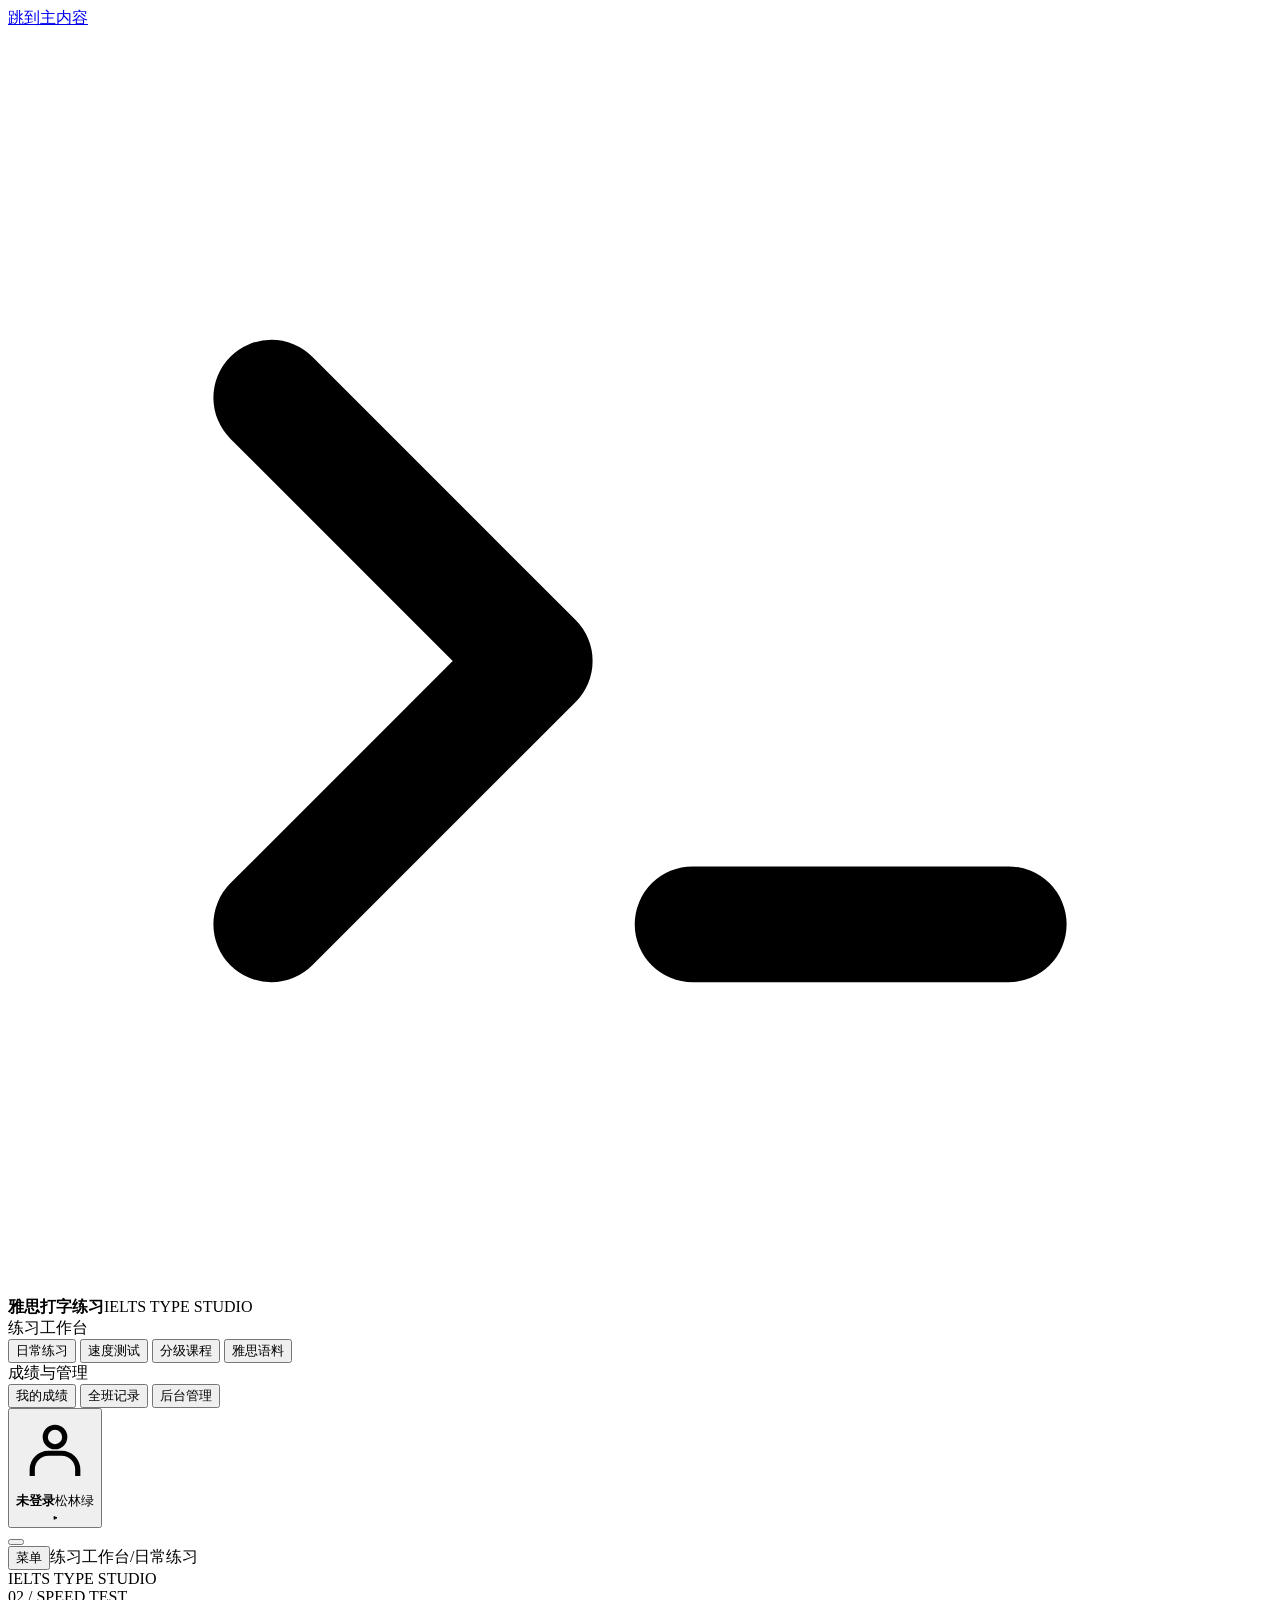
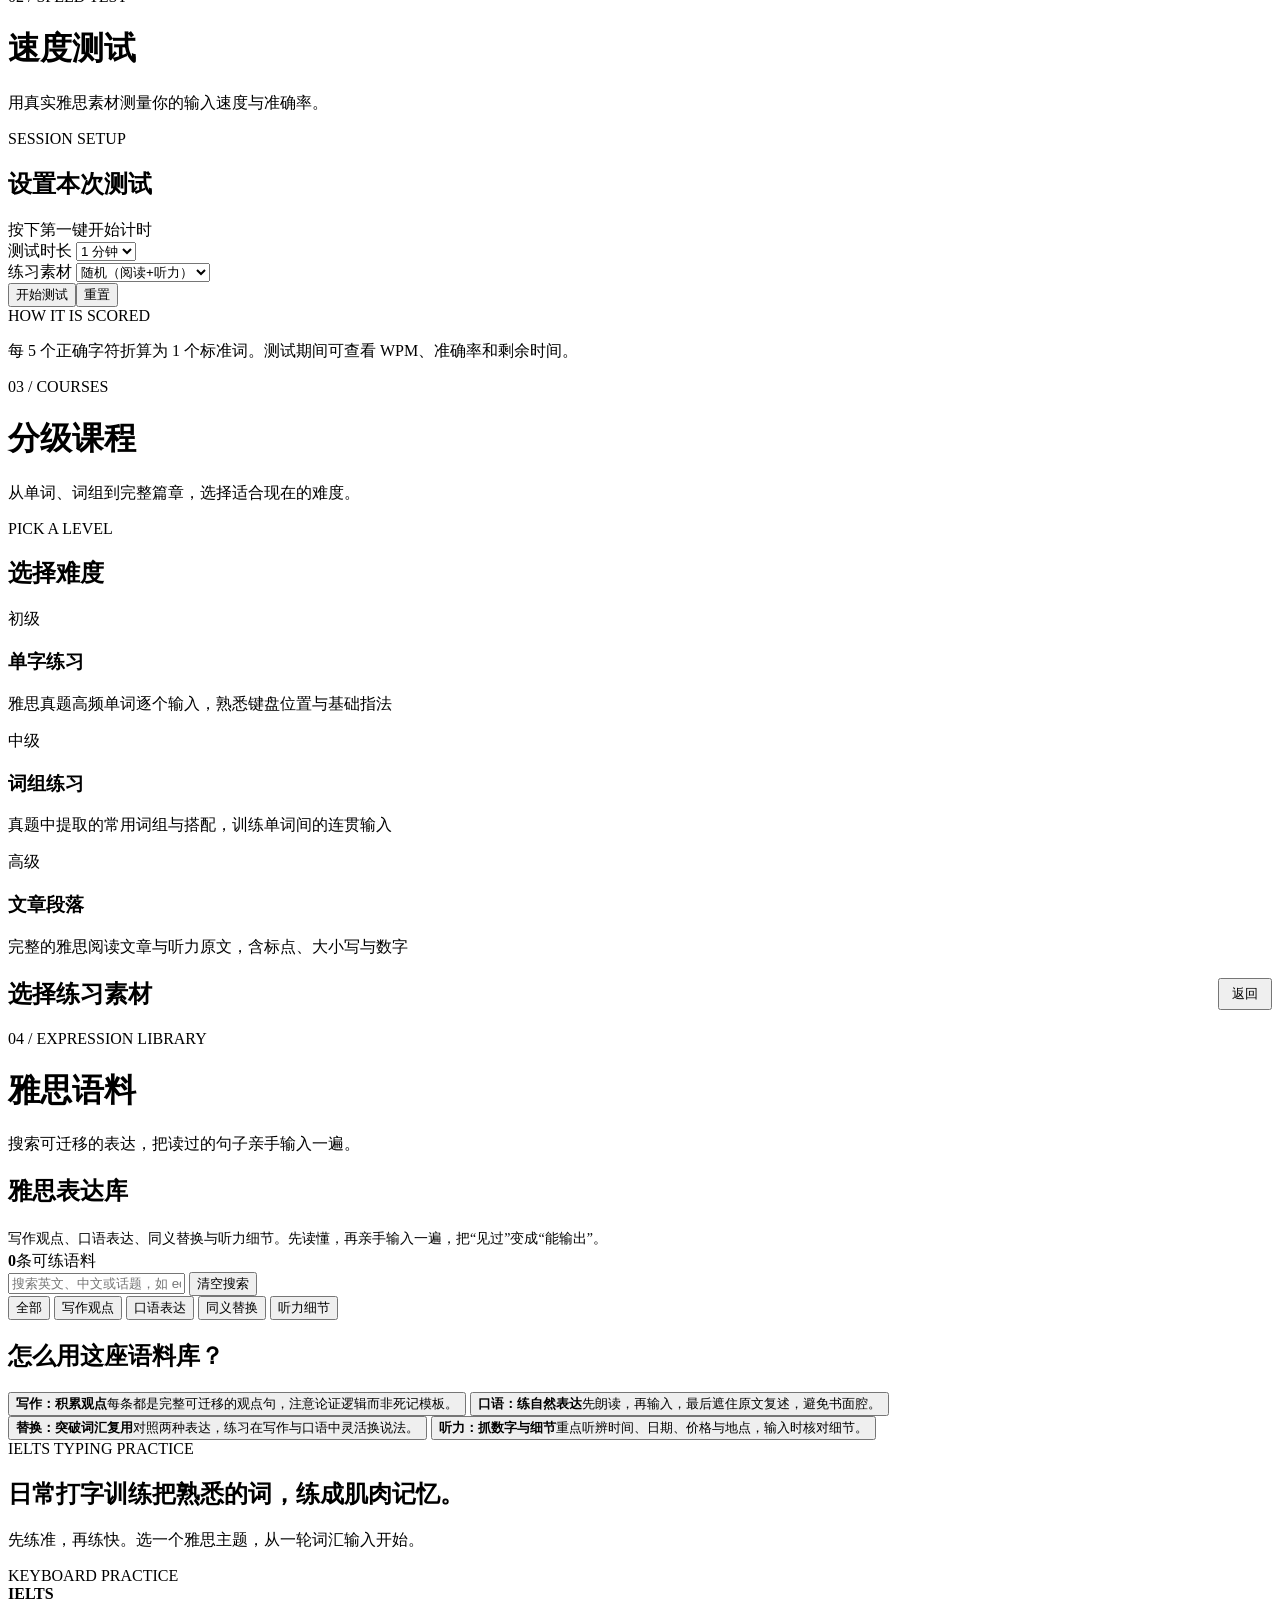
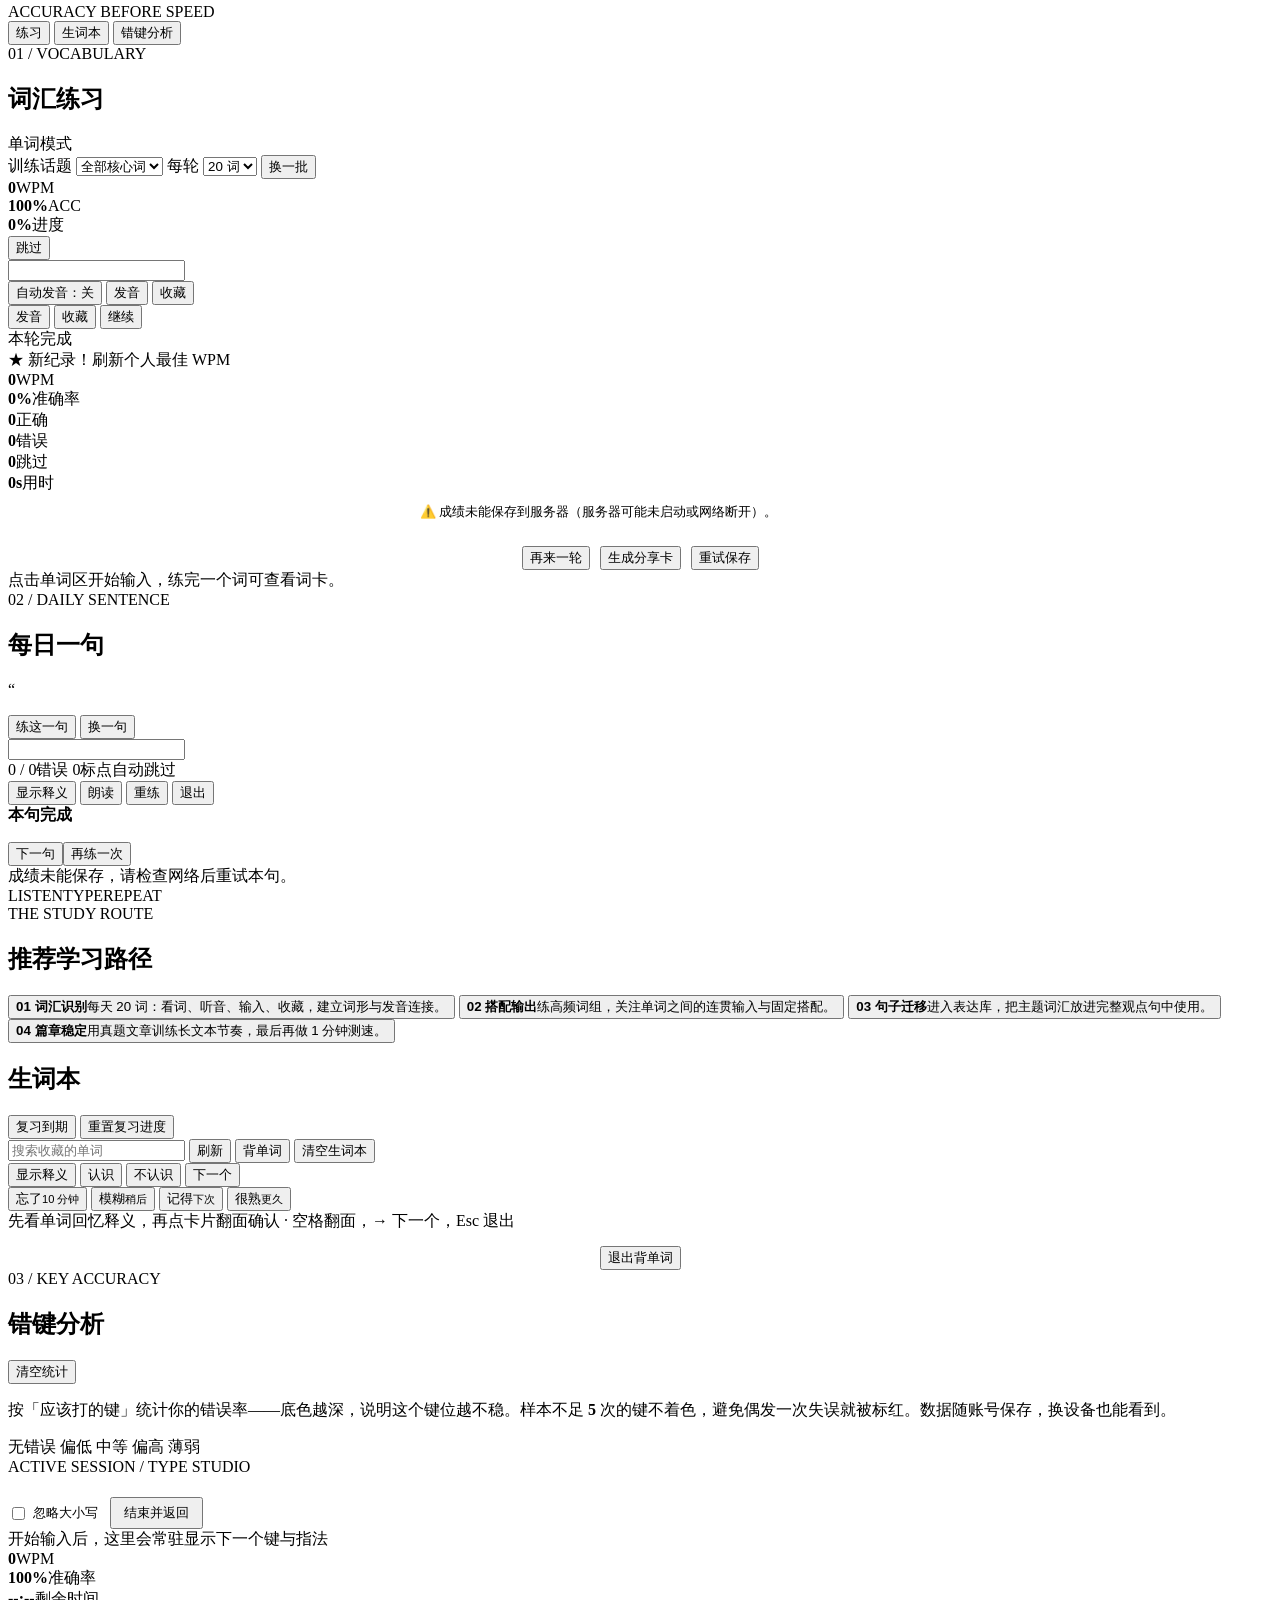
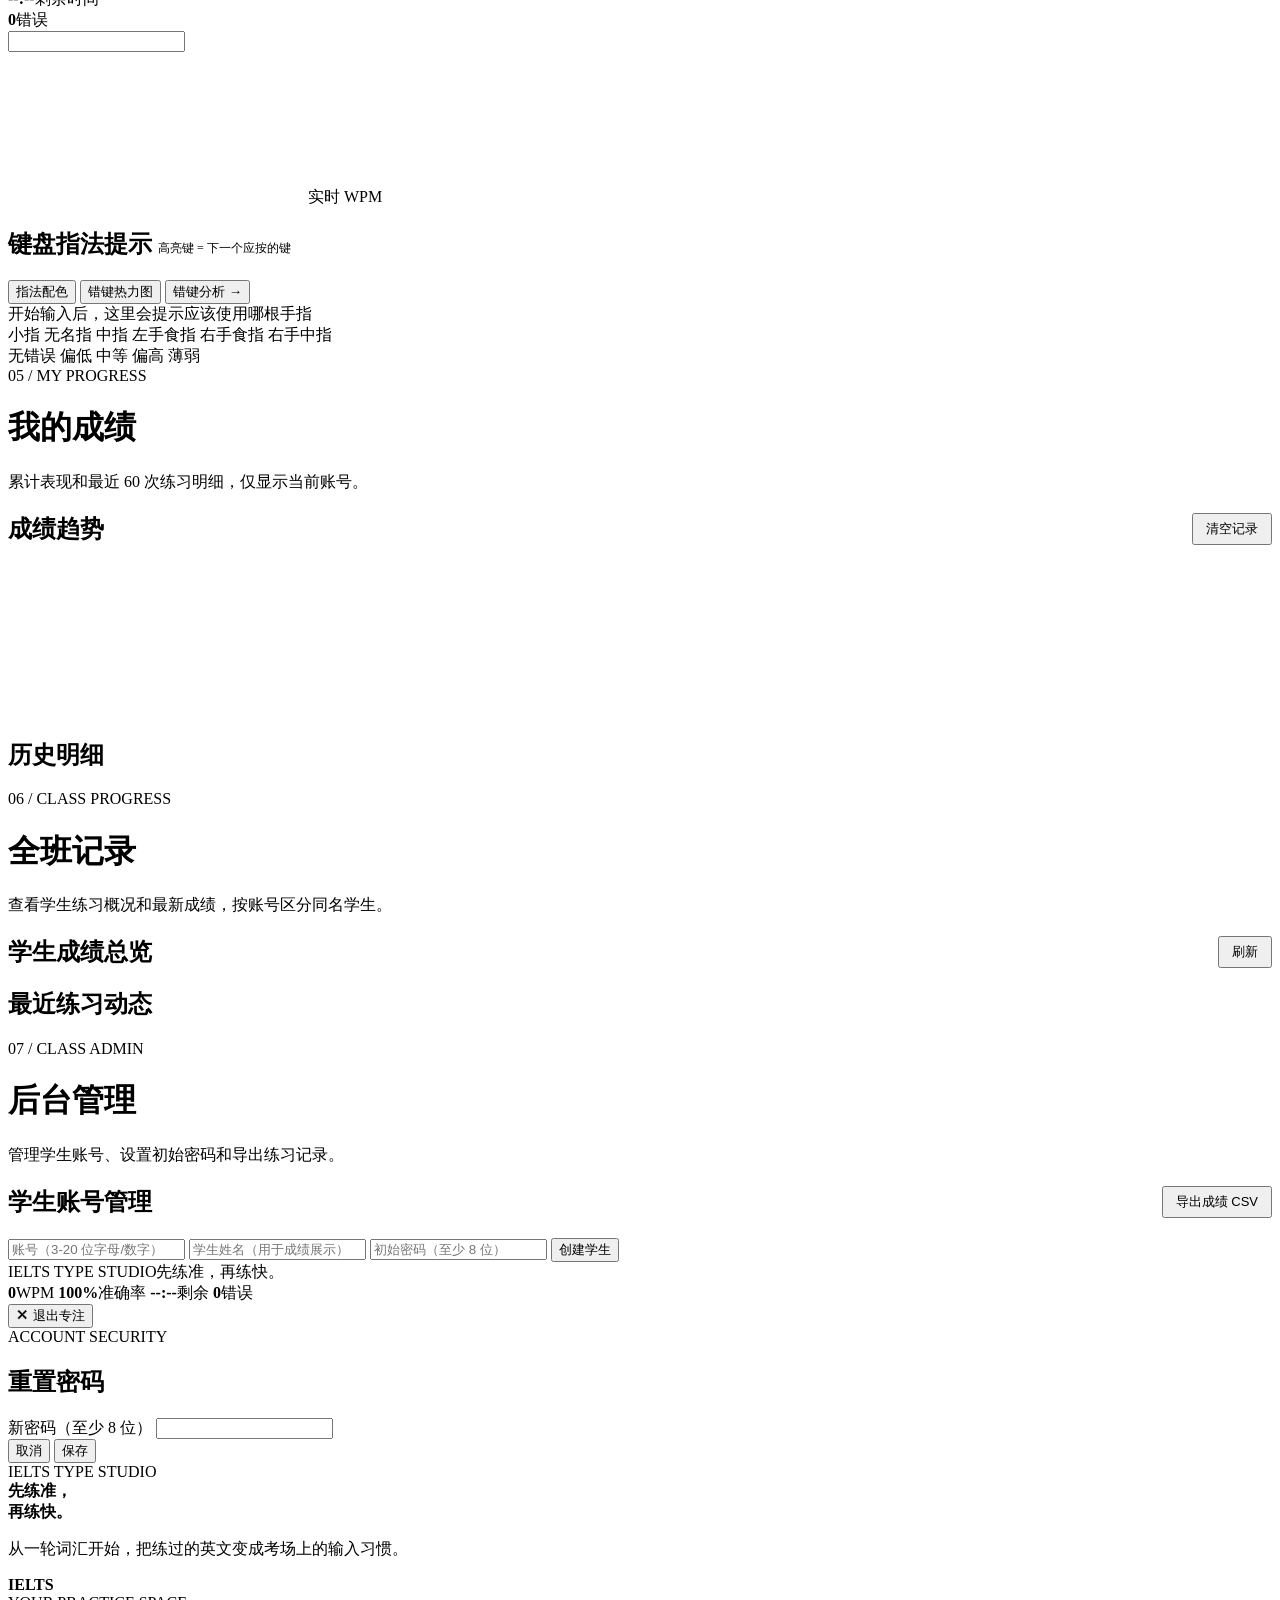
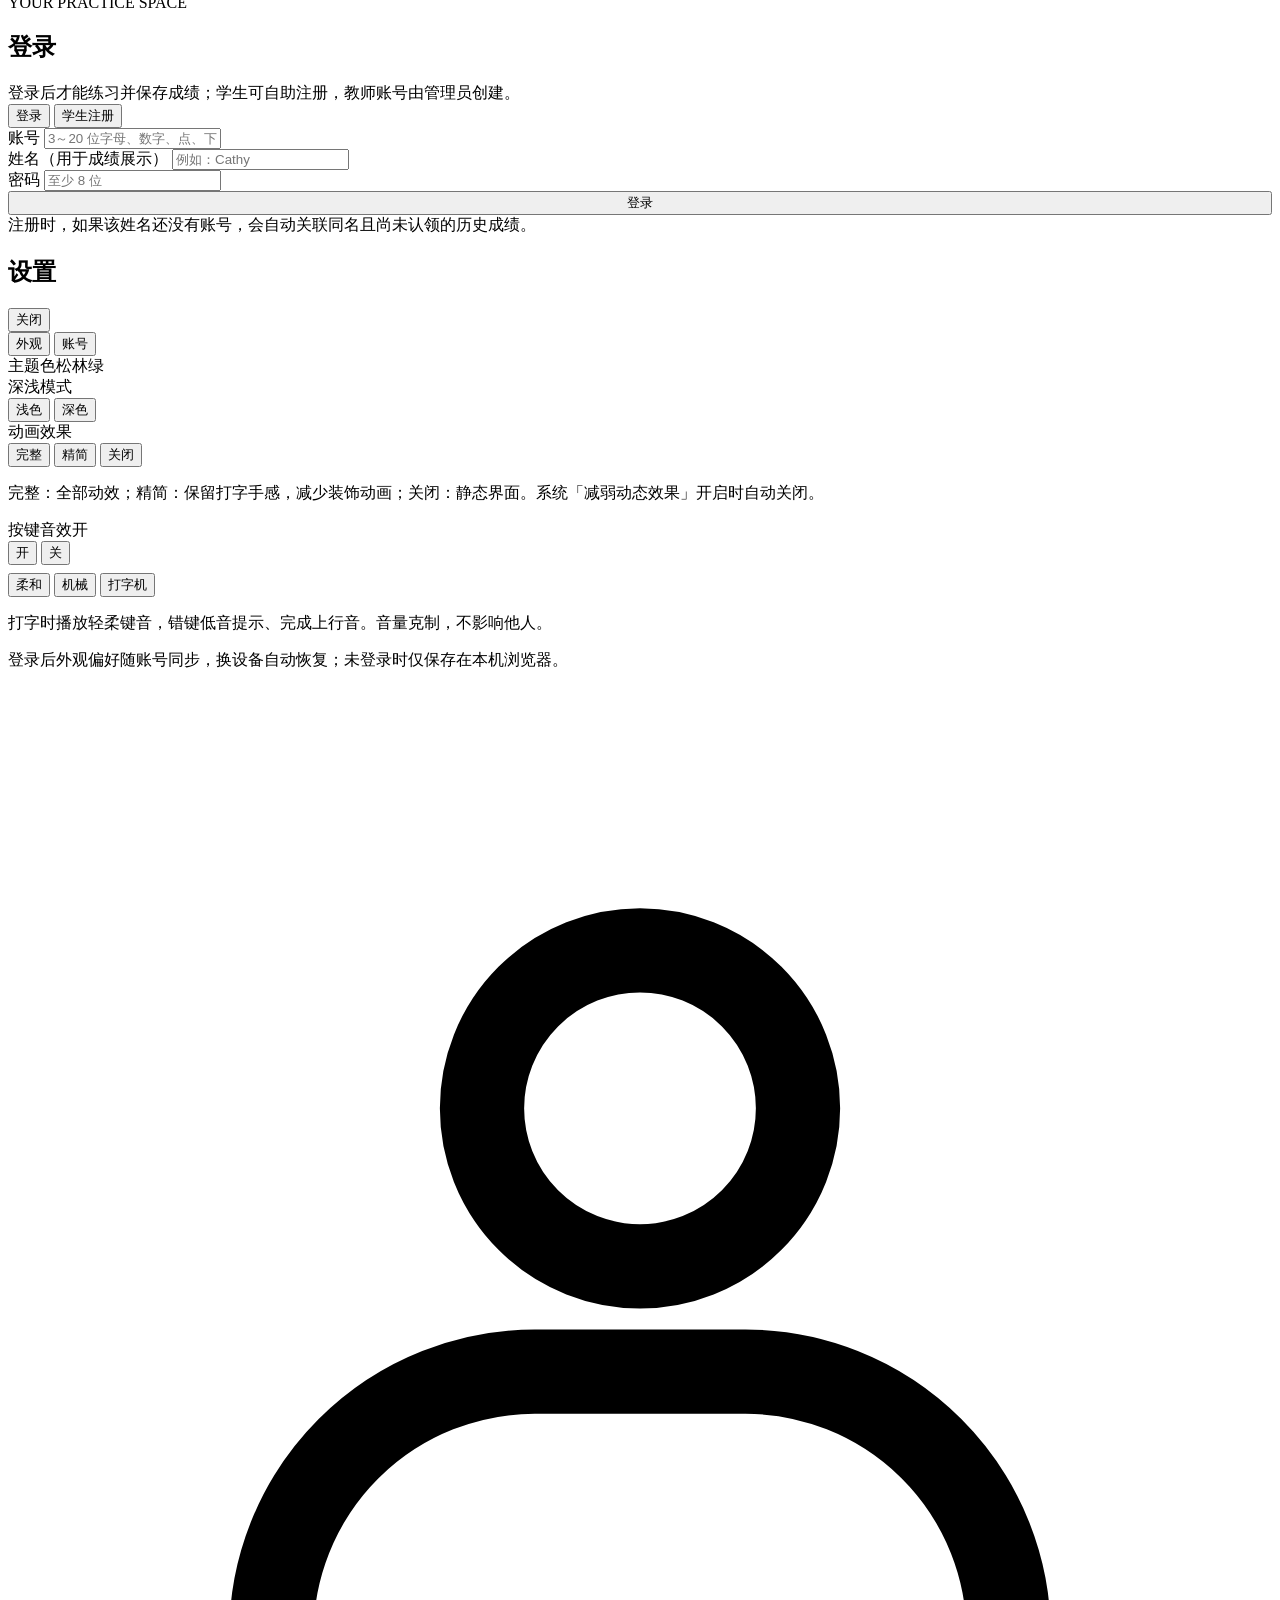
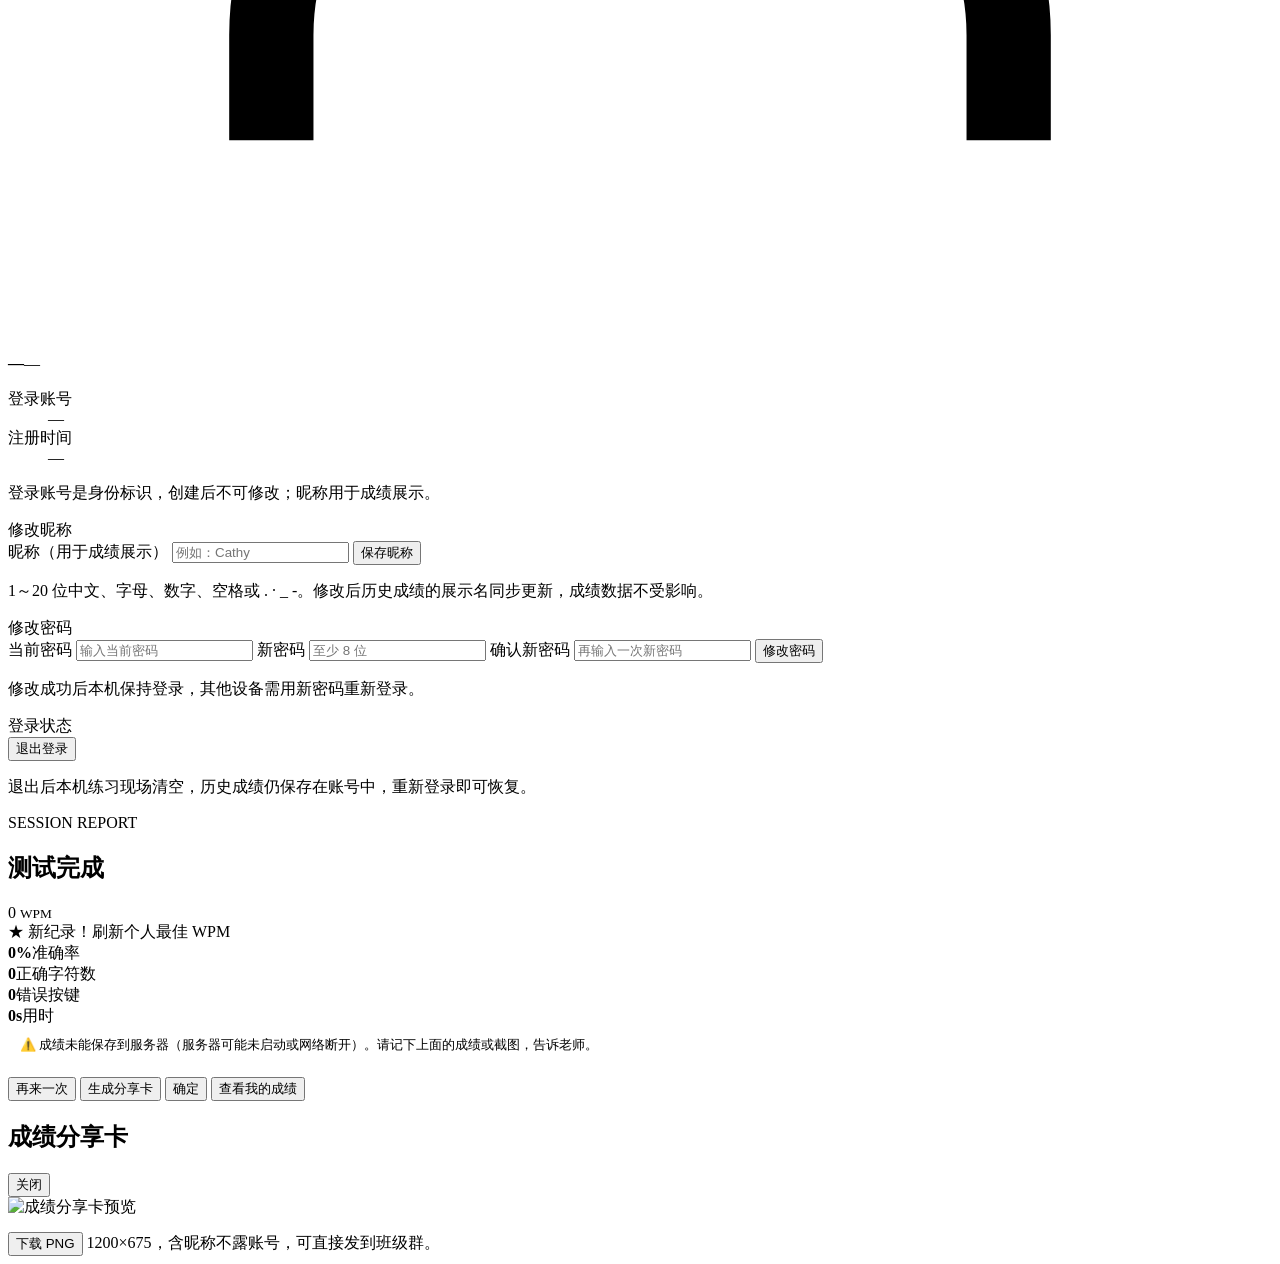
==== server-source/v2/index.html @ 5d010f2a "feat: v2.0 前端整体重写 —— 六文件架构 + 统一 FLIP 动画引擎 + 双版本符号链发布 表现层架构版：功能行为与 v1.8 完全等价，前端代码全部重写。  架构 - 单文件拆为六文件" ====
<!DOCTYPE html>
<html lang="zh-CN">
<head>
<meta charset="UTF-8">
<meta name="viewport" content="width=device-width, initial-scale=1.0">
<title>雅思打字练习 · IELTS Typing Practice</title>
<link rel="icon" href="data:image/svg+xml,%3Csvg xmlns='http://www.w3.org/2000/svg' viewBox='0 0 24 24'%3E%3Crect width='24' height='24' rx='5' fill='%23285c42'/%3E%3Cpath d='m5 7 5 5-5 5m8 0h6' fill='none' stroke='%23fff' stroke-width='2.2' stroke-linecap='round' stroke-linejoin='round'/%3E%3C/svg%3E"><link rel="stylesheet" href="/tokens.css">
<link rel="stylesheet" href="/app.css">
<script>
(function(){
  var theme = null;
  try{ theme = localStorage.getItem('typingTheme'); }catch(e){}
  if(theme !== 'dark' && theme !== 'light'){
    theme = window.matchMedia && window.matchMedia('(prefers-color-scheme: dark)').matches ? 'dark' : 'light';
  }
  document.documentElement.setAttribute('data-theme', theme);

  /* 个性化主题色引擎：由任意 hex 派生整套主题变量，首屏与主脚本共用，避免闪烁。 */
  function clamp(v,a,b){ return Math.max(a,Math.min(b,v)); }
  function hexToHsl(hex){
    var r=parseInt(hex.slice(1,3),16)/255, g=parseInt(hex.slice(3,5),16)/255, b=parseInt(hex.slice(5,7),16)/255;
    var max=Math.max(r,g,b), min=Math.min(r,g,b), h=0, s=0, l=(max+min)/2;
    if(max!==min){
      var d=max-min;
      s=l>0.5? d/(2-max-min) : d/(max+min);
      if(max===r) h=(g-b)/d+(g<b?6:0); else if(max===g) h=(b-r)/d+2; else h=(r-g)/d+4;
      h*=60;
    }
    return [h, s*100, l*100];
  }
  function hslToHex(h,s,l){
    h=((h%360)+360)%360; s=clamp(s,0,100)/100; l=clamp(l,0,100)/100;
    var c=(1-Math.abs(2*l-1))*s, x=c*(1-Math.abs((h/60)%2-1)), m=l-c/2, r=0, g=0, b=0;
    if(h<60){r=c;g=x;} else if(h<120){r=x;g=c;} else if(h<180){g=c;b=x;}
    else if(h<240){g=x;b=c;} else if(h<300){r=x;b=c;} else {r=c;b=x;}
    function to(v){ var n=Math.round((v+m)*255).toString(16); return n.length<2?'0'+n:n; }
    return '#'+to(r)+to(g)+to(b);
  }
  /* 无 color-mix 支持的老浏览器兜底：主题色带透明度的 rgba 串 */
  function hexToRgba(hex,a){
    return 'rgba('+parseInt(hex.slice(1,3),16)+','+parseInt(hex.slice(3,5),16)+','+parseInt(hex.slice(5,7),16)+','+a+')';
  }
  function lum(hex){
    function ch(v){ v/=255; return v<=0.03928? v/12.92 : Math.pow((v+0.055)/1.055,2.4); }
    return 0.2126*ch(parseInt(hex.slice(1,3),16))+0.7152*ch(parseInt(hex.slice(3,5),16))+0.0722*ch(parseInt(hex.slice(5,7),16));
  }
  function ratio(a,b){ var l1=lum(a), l2=lum(b); return (Math.max(l1,l2)+0.05)/(Math.min(l1,l2)+0.05); }
  function varsFor(hex, dark){
    var c=hexToHsl(hex), h=c[0], s=clamp(c[1],16,78), ah=(h+320)%360, v={};
    if(dark){
      /* 深色基底：随主题色相自动派生的近黑色阶（低饱和、亮度 5%～12%），
         比纯黑更有层次，又不会像旧版那样呈现明显深绿；换主题色整套深色底自动协调。 */
      var ns=clamp(s*0.18,5,12);
      v['--bg']=hslToHex(h,ns,5);
      v['--surface']=hslToHex(h,ns,7.5);
      v['--card']=hslToHex(h,clamp(ns+2,6,14),10);
      v['--hero']=hslToHex(h,clamp(ns+4,8,16),12.5);
      v['--border']=hslToHex(h,clamp(ns+2,6,14),19);
      v['--text']=hslToHex(h,8,93);
      v['--muted']=hslToHex(h,6,66);
      v['--shadow']='0 10px 30px #00000066';
      v['--primary']=hslToHex(h,clamp(s,30,68),clamp(c[2]+38,62,82));
      v['--on-primary']=hslToHex(h,35,12);
      v['--primary-soft']=hslToHex(h,clamp(s*0.5,16,40),20);
      v['--accent']=hslToHex(ah,clamp(s,35,60),72);
      v['--primary-glow']=hexToRgba(v['--primary'],0.16);
      v['--primary-edge']=hexToRgba(v['--primary'],0.38);
    }else{
      var sat=clamp(s,30,70), l=clamp(c[2],22,38), p=hslToHex(h,sat,l);
      while(ratio(p,'#ffffff')<4.5 && l>12){ l-=2; p=hslToHex(h,sat,l); }
      v['--primary']=p;
      v['--on-primary']=ratio(p,'#ffffff')>=4.5?'#ffffff':hslToHex(h,30,12);
      v['--primary-soft']=hslToHex(h,clamp(s*0.55,18,50),90);
      v['--hero']=hslToHex(h,clamp(s*0.5,18,46),92);
      v['--accent']=hslToHex(ah,clamp(s,35,65),34);
      v['--primary-glow']=hexToRgba(p,0.14);
      v['--primary-edge']=hexToRgba(p,0.38);
    }
    return v;
  }
  var KEYS=['--primary','--on-primary','--primary-soft','--hero','--accent','--primary-glow','--primary-edge'];
  var DARK_KEYS=['--bg','--surface','--card','--border','--text','--muted','--shadow'];
  window.StudioAccent={
    defaultHex:'#285c42',
    presets:[
      {hex:'#285c42',name:'松林绿'},
      {hex:'#1f5a8a',name:'深海蓝'},
      {hex:'#0f6b62',name:'青碧'},
      {hex:'#5b4a9e',name:'鸢尾紫'},
      {hex:'#a83a5f',name:'玫瑰红'},
      {hex:'#b45309',name:'琥珀橙'}
    ],
    varsFor:varsFor,
    apply:function(hex,dark){
      var st=document.documentElement.style;
      if(!dark){ DARK_KEYS.forEach(function(k){ st.removeProperty(k); }); }
      if(!hex || hex.toLowerCase()===this.defaultHex){ KEYS.forEach(function(k){ st.removeProperty(k); }); return; }
      var v=varsFor(hex,dark);
      KEYS.forEach(function(k){ st.setProperty(k,v[k]); });
      if(dark){ DARK_KEYS.forEach(function(k){ st.setProperty(k,v[k]); }); }
    }
  };
  var saved=null;
  try{ saved=localStorage.getItem('typingAccent'); }catch(e){}
  window.StudioAccent.apply(saved && /^#[0-9a-fA-F]{6}$/.test(saved) ? saved.toLowerCase() : null, theme==='dark');

  /* 动效档位引擎：full 完整 / lite 精简 / off 关闭；系统减弱动效强制 off，首屏即生效。 */
  var motion=null;
  try{ motion=localStorage.getItem('typingMotion'); }catch(e){}
  if(motion!=='full' && motion!=='lite' && motion!=='off'){ motion='full'; }
  if(window.matchMedia && window.matchMedia('(prefers-reduced-motion: reduce)').matches){ motion='off'; }
  document.documentElement.setAttribute('data-motion', motion);
  window.StudioMotion={
    get:function(){ return document.documentElement.getAttribute('data-motion') || 'full'; },
    set:function(mode){
      if(mode!=='full' && mode!=='lite' && mode!=='off') return;
      document.documentElement.setAttribute('data-motion', mode);
      try{ localStorage.setItem('typingMotion', mode); }catch(e){}
    },
    reduced:function(){ return window.matchMedia && window.matchMedia('(prefers-reduced-motion: reduce)').matches; }
  };
})();
</script>
</head>
<body>
<a class="skip-link" href="#appMain">跳到主内容</a>
<div class="ambient-bg" aria-hidden="true"><i></i><i></i><i></i></div>
<div class="grain" aria-hidden="true"></div>
<aside class="sidebar" id="sidebar" aria-label="工作台侧栏">
  <div class="brand">
    <span class="brand-mark" aria-hidden="true"><svg viewBox="0 0 24 24" fill="none"><path d="m5 7 5 5-5 5m8 0h6" stroke="currentColor" stroke-width="2.2" stroke-linecap="round" stroke-linejoin="round"/></svg></span>
    <div><b>雅思打字练习</b><span>IELTS TYPE STUDIO</span></div>
  </div>
  <nav aria-label="主要导航">
    <div class="nav-caption">练习工作台</div>
    <button id="tab-daily" class="active" aria-current="page" data-index="01" onclick="switchTab('daily')">日常练习</button>
    <button id="tab-test" data-index="02" onclick="switchTab('test')">速度测试</button>
    <button id="tab-course" data-index="03" onclick="switchTab('course')">分级课程</button>
    <button id="tab-library" data-index="04" onclick="switchTab('library')">雅思语料</button>
    <div class="nav-caption nav-spaced">成绩与管理</div>
    <button id="tab-history" data-index="05" onclick="switchTab('history')">我的成绩</button>
    <button id="tab-class" class="hidden" data-index="06" onclick="switchTab('class')">全班记录</button>
    <button id="tab-admin" class="hidden" data-index="07" onclick="switchTab('admin')">后台管理</button>
  </nav>
  <div class="sidebar-foot">
    <!-- 统一设置入口：账号身份 + 当前主题色一并呈现，点击进设置面板（外观 / 账号两段） -->
    <button type="button" id="settingsEntry" class="user-card settings-entry" onclick="openSettings()" aria-haspopup="dialog" aria-controls="settingsModal" title="打开设置：外观（主题色 / 深浅 / 动效 / 音效）与账号（信息 / 昵称 / 密码）">
      <span class="user-icon" aria-hidden="true"><svg viewBox="0 0 24 24" fill="none" stroke="currentColor" stroke-width="1.6"><circle cx="12" cy="8" r="3"/><path d="M5 20v-2a5 5 0 0 1 5-5h4a5 5 0 0 1 5 5v2"/></svg></span>
      <div class="user-body"><b id="userDisplay">未登录</b><span class="settings-entry-sub"><i class="accent-entry-dot" aria-hidden="true"></i><span id="settingsEntryAccent">松林绿</span></span></div>
      <span class="user-caret" aria-hidden="true">▸</span>
    </button>
  </div>
</aside>
<button type="button" id="sidebarBackdrop" class="sidebar-backdrop hidden" tabindex="-1" aria-label="关闭菜单" onclick="closeSidebar(true)"></button>
<main class="main" id="appMain" tabindex="-1">
<div class="wrap">
  <header class="studio-header">
    <div class="studio-trail"><button type="button" id="menuToggle" class="btn ghost menu-button" aria-controls="sidebar" aria-expanded="false" onclick="openSidebar()">菜单</button><span class="trail-root">练习工作台</span><span class="trail-divider" aria-hidden="true">/</span><span id="studioSection">日常练习</span></div>
    <span class="studio-edition">IELTS <i></i> TYPE STUDIO</span>
  </header>

  <!-- ========== 速度测试 ========== -->
  <div id="page-test" class="page hidden">
    <div class="page-heading"><div class="overline"><i></i> 02 / SPEED TEST</div><h1>速度测试</h1><p>用真实雅思素材测量你的输入速度与准确率。</p></div>
    <section class="card configuration-card" aria-labelledby="testSetupTitle">
      <div class="panel-header"><div><div class="panel-kicker">SESSION SETUP</div><h2 id="testSetupTitle">设置本次测试</h2></div><span class="panel-chip"><i></i> 按下第一键开始计时</span></div>
      <div class="test-settings">
        <div class="setting-field"><label for="testDuration">测试时长</label>
        <select id="testDuration">
          <option value="30">30 秒</option>
          <option value="60" selected>1 分钟</option>
          <option value="120">2 分钟</option>
          <option value="180">3 分钟</option>
        </select></div>
        <div class="setting-field"><label for="testSource">练习素材</label>
        <select id="testSource">
          <option value="all" selected>随机（阅读+听力）</option>
          <option value="readings">阅读文章</option>
          <option value="listenings">听力原文</option>
        </select></div>
      </div>
      <div class="row test-actions"><button class="btn" onclick="startTest()">开始测试</button><button class="btn ghost" onclick="resetSession()">重置</button></div>
    </section>
    <div class="card test-guide"><span class="panel-kicker">HOW IT IS SCORED</span><p>每 5 个正确字符折算为 1 个标准词。测试期间可查看 WPM、准确率和剩余时间。</p></div>
  </div>

  <!-- ========== 分级课程 ========== -->
  <div id="page-course" class="page hidden">
    <div class="page-heading"><div class="overline"><i></i> 03 / COURSES</div><h1>分级课程</h1><p>从单词、词组到完整篇章，选择适合现在的难度。</p></div>
    <div class="card" id="courseMenu">
      <div class="panel-header"><div><div class="panel-kicker">PICK A LEVEL</div><h2>选择难度</h2></div></div>
      <div class="lvl-btns">
        <div class="lvl-btn" role="button" tabindex="0" onclick="startCourse('beginner')">
          <span class="tag">初级</span>
          <h3>单字练习</h3>
          <p>雅思真题高频单词逐个输入，熟悉键盘位置与基础指法</p>
        </div>
        <div class="lvl-btn" role="button" tabindex="0" onclick="startCourse('intermediate')">
          <span class="tag">中级</span>
          <h3>词组练习</h3>
          <p>真题中提取的常用词组与搭配，训练单词间的连贯输入</p>
        </div>
        <div class="lvl-btn" role="button" tabindex="0" onclick="showPassages()">
          <span class="tag">高级</span>
          <h3>文章段落</h3>
          <p>完整的雅思阅读文章与听力原文，含标点、大小写与数字</p>
        </div>
      </div>
    </div>
    <div class="card hidden" id="passageMenu">
      <h2>选择练习素材 <button class="btn ghost" style="float:right;font-size:13px;padding:5px 12px" onclick="backToMenu()">返回</button></h2>
      <div class="passage-list" id="passageList"></div>
    </div>
  </div>

  <!-- ========== 雅思语料库 ========== -->
  <div id="page-library" class="page hidden">
    <div class="page-heading"><div class="overline"><i></i> 04 / EXPRESSION LIBRARY</div><h1>雅思语料</h1><p>搜索可迁移的表达，把读过的句子亲手输入一遍。</p></div>
    <div class="card">
      <div class="library-head">
        <div>
          <h2>雅思表达库</h2>
          <p style="margin:0;color:var(--muted);font-size:14px;line-height:1.7">写作观点、口语表达、同义替换与听力细节。先读懂，再亲手输入一遍，把“见过”变成“能输出”。</p>
        </div>
        <div class="library-count"><b id="libraryCount">0</b>条可练语料</div>
      </div>
      <div class="library-toolbar">
        <input id="librarySearch" placeholder="搜索英文、中文或话题，如 education / 环境 / 政府" oninput="renderLibrary()" aria-label="搜索雅思语料">
        <button class="btn ghost" onclick="clearLibrarySearch()">清空搜索</button>
      </div>
      <div class="library-filters" id="libraryFilters">
        <button class="library-filter active" data-cat="all" onclick="setLibraryFilter('all')">全部</button>
        <button class="library-filter" data-cat="writing" onclick="setLibraryFilter('writing')">写作观点</button>
        <button class="library-filter" data-cat="speaking" onclick="setLibraryFilter('speaking')">口语表达</button>
        <button class="library-filter" data-cat="paraphrase" onclick="setLibraryFilter('paraphrase')">同义替换</button>
        <button class="library-filter" data-cat="listening" onclick="setLibraryFilter('listening')">听力细节</button>
      </div>
      <div class="library-grid" id="libraryList"></div>
    </div>
    <div class="card path-card">
      <h2>怎么用这座语料库？</h2>
      <div class="path-grid">
        <button class="path-step" onclick="setLibraryFilter('writing')"><b>写作：积累观点</b><span>每条都是完整可迁移的观点句，注意论证逻辑而非死记模板。</span></button>
        <button class="path-step" onclick="setLibraryFilter('speaking')"><b>口语：练自然表达</b><span>先朗读，再输入，最后遮住原文复述，避免书面腔。</span></button>
        <button class="path-step" onclick="setLibraryFilter('paraphrase')"><b>替换：突破词汇复用</b><span>对照两种表达，练习在写作与口语中灵活换说法。</span></button>
        <button class="path-step" onclick="setLibraryFilter('listening')"><b>听力：抓数字与细节</b><span>重点听辨时间、日期、价格与地点，输入时核对细节。</span></button>
      </div>
    </div>
  </div>

  <!-- ========== 日常练习（含生词本） ========== -->
  <div id="page-daily" class="page">
    <section class="studio-hero" aria-labelledby="dailyTitle">
      <div class="hero-copy"><div class="overline"><i></i> IELTS TYPING PRACTICE</div><h1 id="dailyTitle">日常打字训练<span>把熟悉的词，练成肌肉记忆。</span></h1><p>先练准，再练快。选一个雅思主题，从一轮词汇输入开始。</p></div>
      <div class="hero-art" aria-hidden="true"><span class="art-tag">KEYBOARD PRACTICE</span><div class="key-art"><b>I</b><b>E</b><b>L</b><b>T</b><b>S</b></div><span class="art-caption">ACCURACY BEFORE SPEED</span></div>
    </section>
    <div class="daily-tabs" aria-label="日常练习视图">
      <button type="button" id="dailyTabPractice" class="active" onclick="dailyView('practice')">练习</button>
      <button type="button" id="dailyTabNotebook" onclick="dailyView('notebook')">生词本</button>
      <button type="button" id="dailyTabKeys" onclick="dailyView('keys')">错键分析</button>
    </div>
    <div id="dailyPracticePanel">
      <div class="practice-grid">
      <section class="card practice-card" aria-labelledby="practiceTitle">
        <div class="panel-header"><div><div class="panel-kicker">01 / VOCABULARY</div><h2 id="practiceTitle">词汇练习</h2></div><span class="panel-chip"><i></i> 单词模式</span></div>
          <div class="daily-settings">
            <label for="dailyTopic">训练话题</label>
            <select id="dailyTopic" onchange="dailySettingsChanged()">
              <option value="all">全部核心词</option>
              <option value="education">教育学习</option>
              <option value="environment">环境生态</option>
              <option value="technology">科技媒体</option>
              <option value="health">健康生活</option>
              <option value="society">社会政府</option>
              <option value="economy">经济工作</option>
              <option value="culture">文化旅游</option>
              <option value="science">科学研究</option>
            </select>
            <label for="dailyLength">每轮</label>
            <select id="dailyLength" onchange="dailySettingsChanged()">
              <option value="10">10 词</option>
              <option value="20" selected>20 词</option>
              <option value="30">30 词</option>
              <option value="50">50 词</option>
            </select>
            <button class="btn ghost" onclick="startDaily()">换一批</button>
          </div>
        <div class="daily-top">
          <div class="daily-stats">
            <div class="cell"><b id="dWpm">0</b><span>WPM</span></div>
            <div class="cell acc"><b id="dAcc">100%</b><span>ACC</span></div>
            <div class="cell"><b id="dProg">0%</b><span>进度</span></div>
          </div>
          <button class="btn ghost" onclick="dailySkip()">跳过</button>
        </div>
        <div class="daily-word-box">
          <div id="dailyInputView">
            <div id="dailyArea" tabindex="-1" class="daily-word" onclick="focusDailyInput()"></div>
            <input id="dailyInput" class="hidden-input" inputmode="text" autocapitalize="off" autocomplete="off" autocorrect="off" spellcheck="false" aria-label="日常练习输入框">
            <div class="daily-meta">
              <span class="daily-phonetic" id="dPhonetic"></span>
              <button class="btn ghost" id="dAutoSpeak" onclick="dailyAutoSpeakToggle(); if(event.detail) focusAfterDailyAction()" aria-pressed="false" title="开启后切换到新单词时自动朗读">自动发音：关</button>
              <button class="btn ghost" onclick="dailySpeak(); if(event.detail) focusAfterDailyAction()">发音</button>
              <button class="btn ghost daily-fav" id="dFav" onclick="dailyFav(); if(event.detail) focusAfterDailyAction()">收藏</button>
            </div>
            <div class="daily-def" id="dDef"></div>
          </div>
          <div id="wordCard" class="word-card hidden" role="button" tabindex="0" onclick="continueAfterCard()" title="点击继续">
            <div class="wc-word" id="wcWord"></div>
            <div class="wc-phonetic" id="wcPhonetic"></div>
            <div class="wc-def" id="wcDef"></div>
            <div class="wc-actions">
              <button class="btn ghost" onclick="event.stopPropagation();dailySpeak()">发音</button>
              <button class="btn ghost wc-fav" id="wcFav" onclick="event.stopPropagation();toggleFavFromCard()">收藏</button>
              <button class="btn" onclick="event.stopPropagation();continueAfterCard()">继续</button>
            </div>
          </div>
          <div id="dailySummary" class="daily-summary hidden">
            <div class="confetti" id="confetti"></div>
            <div class="ds-title">本轮完成</div>
            <div id="dsRecord" class="record-badge hidden">★ 新纪录！刷新个人最佳 WPM</div>
            <div class="ds-grid">
              <div class="ds-cell"><b id="dsWpm">0</b><span>WPM</span></div>
              <div class="ds-cell"><b id="dsAcc">0%</b><span>准确率</span></div>
              <div class="ds-cell"><b id="dsCorrect">0</b><span>正确</span></div>
              <div class="ds-cell"><b id="dsErr">0</b><span>错误</span></div>
              <div class="ds-cell"><b id="dsSkip">0</b><span>跳过</span></div>
              <div class="ds-cell"><b id="dsTime">0s</b><span>用时</span></div>
            </div>
            <div id="dSaveTip" class="hidden" style="background:var(--err-soft);color:var(--err);font-size:13px;padding:9px 12px;border-radius:8px;margin:0 auto 16px;max-width:440px;text-align:left">⚠️ 成绩未能保存到服务器（服务器可能未启动或网络断开）。</div>
            <div style="display:flex;justify-content:center;gap:10px;flex-wrap:wrap">
              <button class="btn" onclick="startDaily()">再来一轮</button>
              <button class="btn ghost" onclick="openShareCard(lastDailyResult)">生成分享卡</button>
              <button class="btn ghost hidden" id="dRetryBtn" onclick="retrySaveDaily()">重试保存</button>
            </div>
          </div>
        </div>
        <div class="daily-tip" id="dailyTip">点击单词区开始输入，练完一个词可查看词卡。</div>
      </section>
      <section class="card daily-quote" aria-labelledby="quoteTitle">
        <div class="panel-header"><div><div class="panel-kicker">02 / DAILY SENTENCE</div><h2 id="quoteTitle">每日一句</h2></div><span class="quote-mark" aria-hidden="true">“</span></div>
        <div id="homeSentencePreview">
          <blockquote class="quote-en" id="homeSentenceEn" lang="en"></blockquote>
          <p class="quote-zh" id="homeSentenceZh"></p>
          <div class="quote-actions">
            <button class="btn" onclick="practiceHomeSentence()">练这一句</button>
            <button class="btn ghost" onclick="nextHomeSentence()">换一句</button>
          </div>
        </div>
        <div id="homeSentencePractice" class="sentence-practice hidden">
          <div id="homeSentenceTarget" class="sentence-target" tabindex="0" onclick="focusHomeSentenceInput()" aria-label="每日一句打字区"></div>
          <input id="homeSentenceInput" class="hidden-input" inputmode="text" autocapitalize="off" autocomplete="off" autocorrect="off" spellcheck="false" aria-label="每日一句输入框">
          <div class="sentence-status"><span id="homeSentenceProgress">0 / 0</span><span id="homeSentenceErrors">错误 0</span><span>标点自动跳过</span></div>
          <div class="quote-zh hidden" id="homeSentencePracticeZh"></div>
          <div class="sentence-actions">
            <button class="btn ghost" id="homeSentenceZhBtn" onclick="toggleHomeSentenceZh()">显示释义</button>
            <button class="btn ghost" onclick="speakHomeSentence()">朗读</button>
            <button class="btn ghost" onclick="resetHomeSentencePractice()">重练</button>
            <button class="btn ghost" onclick="exitHomeSentencePractice()">退出</button>
          </div>
          <div id="homeSentenceResult" class="sentence-result hidden">
            <b>本句完成</b><p id="homeSentenceResultText"></p>
            <div class="sentence-actions"><button class="btn" onclick="nextHomeSentencePractice()">下一句</button><button class="btn ghost" onclick="resetHomeSentencePractice()">再练一次</button></div>
            <div id="homeSentenceSaveTip" class="sentence-save-tip hidden" role="status">成绩未能保存，请检查网络后重试本句。</div>
          </div>
        </div>
        <div class="quote-footer"><span>LISTEN</span><i></i><span>TYPE</span><i></i><span>REPEAT</span></div>
      </section>
      </div>
      <div class="card path-card">
        <div class="panel-header"><div><div class="panel-kicker">THE STUDY ROUTE</div><h2>推荐学习路径</h2></div></div>
        <div class="path-grid">
          <button class="path-step" onclick="dailyView('practice');document.getElementById('dailyArea').focus()"><b>01 词汇识别</b><span>每天 20 词：看词、听音、输入、收藏，建立词形与发音连接。</span></button>
          <button class="path-step" onclick="if(switchTab('course')) startCourse('intermediate')"><b>02 搭配输出</b><span>练高频词组，关注单词之间的连贯输入与固定搭配。</span></button>
          <button class="path-step" onclick="switchTab('library')"><b>03 句子迁移</b><span>进入表达库，把主题词汇放进完整观点句中使用。</span></button>
          <button class="path-step" onclick="if(switchTab('course')) showPassages()"><b>04 篇章稳定</b><span>用真题文章训练长文本节奏，最后再做 1 分钟测速。</span></button>
        </div>
      </div>
    </div>
    <div id="dailyNotebookPanel" class="hidden">
      <div class="card">
        <h2 style="display:flex;justify-content:space-between;align-items:center;flex-wrap:wrap;gap:10px">生词本
          <span class="nb-count" id="nbCount"></span>
        </h2>
        <div class="srs-bar hidden" id="srsBar">
          <span class="srs-badge" id="srsBadge"></span>
          <button class="btn" id="srsDueBtn" onclick="startReview(true)">复习到期</button>
          <button class="btn ghost" id="srsResetBtn" onclick="srsResetAll()">重置复习进度</button>
        </div>
        <div class="nb-toolbar" id="nbToolbar">
          <input id="nbSearch" placeholder="搜索收藏的单词" oninput="renderNotebook()">
          <button class="btn ghost" onclick="renderNotebook()">刷新</button>
          <button class="btn" onclick="startReview()">背单词</button>
          <button class="btn warn" onclick="notebookClear()">清空生词本</button>
        </div>
        <div class="nb-list" id="nbList"></div>
        <div id="reviewPanel" class="hidden">
          <div class="review-progress" id="reviewProgress"></div>
          <div class="review-card" id="reviewCard" tabindex="0" onclick="reviewFlip()" title="点击翻面查看释义">
            <div class="review-word" id="reviewWord"></div>
            <div class="review-phonetic" id="reviewPhonetic"></div>
            <div class="review-def hidden" id="reviewDef"></div>
          </div>
          <div class="review-actions">
            <button class="btn" id="reviewFlipBtn" onclick="reviewFlip()">显示释义</button>
            <button class="btn hidden" id="reviewKnownBtn" onclick="reviewMark(true)">认识</button>
            <button class="btn warn hidden" id="reviewUnknownBtn" onclick="reviewMark(false)">不认识</button>
            <button class="btn ghost" id="reviewSkipBtn" onclick="reviewNext()">下一个</button>
          </div>
          <!-- F4：四档自评（简化 SM-2）。仅在「复习到期」模式出现，普通背单词保持原两档。 -->
          <div class="review-actions srs-grade hidden" id="srsGradeRow">
            <button class="btn warn" onclick="srsGrade('again')">忘了<small>10 分钟</small></button>
            <button class="btn ghost" onclick="srsGrade('hard')">模糊<small id="srsHardHint">稍后</small></button>
            <button class="btn" onclick="srsGrade('good')">记得<small id="srsGoodHint">下次</small></button>
            <button class="btn" onclick="srsGrade('easy')">很熟<small id="srsEasyHint">更久</small></button>
          </div>
          <div class="review-hint" id="reviewHint">先看单词回忆释义，再点卡片翻面确认 · 空格翻面，→ 下一个，Esc 退出</div>
          <div style="text-align:center;margin-top:14px"><button class="btn ghost" onclick="reviewExit()">退出背单词</button></div>
        </div>
      </div>
    </div>
    <!-- F2：错键分析独立视图。键盘卡片在两段专注下全程隐藏、练完即消失，
         若只把热力图挂在打字区里，用户永远看不到自己的薄弱键位，故提升为日常练习的复盘页。 -->
    <div id="dailyKeysPanel" class="hidden">
      <div class="card">
        <div class="panel-header"><div><div class="panel-kicker">03 / KEY ACCURACY</div><h2>错键分析</h2></div>
          <button class="btn ghost kb-heat-reset" id="kbHeatReset" onclick="keyErrReset()">清空统计</button>
        </div>
        <p class="keys-intro">按「应该打的键」统计你的错误率——底色越深，说明这个键位越不稳。样本不足 <b id="kbMinSample">5</b> 次的键不着色，避免偶发一次失误就被标红。数据随账号保存，换设备也能看到。</p>
        <div id="kbHeatPanel">
          <div class="kb-heat-sum" id="kbHeatSum"></div>
          <div class="kb-heat-top" id="kbHeatTop"></div>
        </div>
        <div id="kbBodyReview"></div>
        <div class="kb-caption" id="kbCaptionHeat">
          <span><i class="dot heat-0"></i>无错误</span>
          <span><i class="dot heat-1"></i>偏低</span>
          <span><i class="dot heat-2"></i>中等</span>
          <span><i class="dot heat-3"></i>偏高</span>
          <span><i class="dot heat-4"></i>薄弱</span>
        </div>
      </div>
    </div>
  </div>

  <!-- ========== 打字主区域（test 与 course 共用） ========== -->
  <div id="typingSection" class="hidden">
    <div class="card typing-card">
      <div class="panel-kicker" id="panelKicker">ACTIVE SESSION / TYPE STUDIO</div>
      <div class="row session-header" id="sessionHeader">
        <h1 id="sessionTitle"></h1>
        <div style="display:flex;gap:12px;align-items:center;flex-wrap:wrap">
          <label style="display:inline-flex;align-items:center;gap:5px;cursor:pointer;font-size:13px">
            <input type="checkbox" id="ignoreCaseToggle" onchange="toggleIgnoreCase()">
            忽略大小写
          </label>
          <button class="btn ghost" onclick="resetSession()" style="font-size:13px;padding:5px 12px">结束并返回</button>
        </div>
      </div>
      <div class="material-title" id="materialTitle"></div>
      <div class="live-hint" id="liveHint">开始输入后，这里会常驻显示下一个键与指法</div>
      <div id="liveStats">
        <div class="wpm"><b id="stWpm">0</b>WPM</div>
        <div class="acc"><b id="stAcc">100%</b>准确率</div>
        <div><b id="stTime">--:--</b>剩余时间</div>
        <div><b id="stErr">0</b>错误</div>
      </div>
      <div id="typeArea" tabindex="-1" onclick="focusTypeInput()"></div>
      <input id="typeInput" class="hidden-input" inputmode="text" autocapitalize="off" autocomplete="off" autocorrect="off" spellcheck="false" aria-label="打字输入框">
      <div id="liveCurveWrap"><canvas id="liveCurve" aria-hidden="true"></canvas><span id="liveCurveLabel">实时 WPM</span></div>
      <div id="progressBar"><div id="progressFill"></div></div>
    </div>

    <div class="card" id="keyboard">
      <h2>键盘指法提示 <span style="font-size:12px;color:var(--muted);font-weight:400" id="kbSubtitle">高亮键 = 下一个应按的键</span></h2>
      <div class="kb-mode-row">
        <button class="btn ghost kb-mode on" id="kbModeFinger" onclick="kbSetMode('finger')" aria-pressed="true">指法配色</button>
        <button class="btn ghost kb-mode" id="kbModeHeat" onclick="kbSetMode('heat')" aria-pressed="false">错键热力图</button>
        <button class="btn ghost kb-mode-link" onclick="switchTab('daily');dailyView('keys')">错键分析 →</button>
      </div>
      <div id="kbBody"></div>
      <div id="fingerHint">开始输入后，这里会提示应该使用哪根手指</div>
      <div class="kb-caption" id="kbCaptionFinger">
        <span><i class="dot" style="background:#fde8e8"></i>小指</span>
        <span><i class="dot" style="background:#fef3e2"></i>无名指</span>
        <span><i class="dot" style="background:#fef9c3"></i>中指</span>
        <span><i class="dot" style="background:#dcfce7"></i>左手食指</span>
        <span><i class="dot" style="background:#dbeafe"></i>右手食指</span>
        <span><i class="dot" style="background:#ede9fe"></i>右手中指</span>
      </div>
      <div class="kb-caption hidden" id="kbCaptionHeatLive">
        <span><i class="dot heat-0"></i>无错误</span>
        <span><i class="dot heat-1"></i>偏低</span>
        <span><i class="dot heat-2"></i>中等</span>
        <span><i class="dot heat-3"></i>偏高</span>
        <span><i class="dot heat-4"></i>薄弱</span>
      </div>
    </div>
  </div>

  <!-- ========== 成绩记录 ========== -->
  <div id="page-history" class="page hidden">
    <div class="page-heading"><div class="overline"><i></i> 05 / MY PROGRESS</div><h1>我的成绩</h1><p>累计表现和最近 60 次练习明细，仅显示当前账号。</p></div>
    <div class="stat-cards" id="statCards"></div>
    <div class="card">
      <h2 style="display:flex;justify-content:space-between;align-items:center">成绩趋势
        <button class="btn warn" style="font-size:13px;padding:5px 12px" onclick="clearHistory()">清空记录</button>
      </h2>
      <div id="chartBox"><canvas id="historyChart"></canvas></div>
    </div>
    <div class="card">
      <h2>历史明细</h2>
      <div id="historyTable"></div>
    </div>
  </div>

  <!-- ========== 全班记录（教师视角） ========== -->
  <div id="page-class" class="page hidden">
    <div class="page-heading"><div class="overline"><i></i> 06 / CLASS PROGRESS</div><h1>全班记录</h1><p>查看学生练习概况和最新成绩，按账号区分同名学生。</p></div>
    <div class="stat-cards" id="classCards"></div>
    <div class="card">
      <h2>学生成绩总览 <button class="btn ghost" style="float:right;font-size:13px;padding:5px 12px" onclick="renderClass()">刷新</button></h2>
      <div id="classTable"></div>
    </div>
    <div class="card">
      <h2>最近练习动态</h2>
      <div id="recentTable"></div>
    </div>
  </div>

  <!-- ========== 后台管理（教师视角） ========== -->
  <div id="page-admin" class="page hidden">
    <div class="page-heading"><div class="overline"><i></i> 07 / CLASS ADMIN</div><h1>后台管理</h1><p>管理学生账号、设置初始密码和导出练习记录。</p></div>
    <div class="card">
      <h2 style="display:flex;justify-content:space-between;align-items:center;flex-wrap:wrap;gap:10px">学生账号管理
        <button class="btn ghost" style="font-size:13px;padding:5px 12px" onclick="exportRecords()">导出成绩 CSV</button>
      </h2>
      <div class="admin-row">
        <input id="admUsername" maxlength="20" placeholder="账号（3-20 位字母/数字）">
        <input id="admDisplayName" maxlength="20" placeholder="学生姓名（用于成绩展示）">
        <input id="admPassword" type="password" maxlength="128" placeholder="初始密码（至少 8 位）">
        <button class="btn" onclick="adminCreateStudent()">创建学生</button>
      </div>
      <div class="admin-err" id="adminMsg"></div>
      <div id="adminStudents"></div>
    </div>
  </div>
  <footer class="studio-footer"><span>IELTS TYPE STUDIO</span><span>先练准，再练快。</span></footer>
</div>
</main>

<!-- 专注模式浮动件：挂在 body（main 之外）——卡片 FLIP transform 不会形成包含块使其错位，
     对话框打开时 appMain.inert 也不会连带禁用退出钮 -->
<div id="focusCapsule" aria-hidden="true">
  <span><b id="fcWpm">0</b>WPM</span>
  <span><b id="fcAcc">100%</b>准确率</span>
  <span><b id="fcTime">--:--</b><span id="fcTimeLabel">剩余</span></span>
  <span class="fc-err"><b id="fcErr">0</b>错误</span>
</div>
<button type="button" id="focusExit" onclick="focusStepDown()" title="退出专注（Esc）" aria-label="退出专注模式">✕ 退出专注</button>

<!-- 重置密码弹窗 -->
<div id="pwModal" class="hidden" role="dialog" aria-modal="true" aria-labelledby="pwTitle">
  <div class="auth-card">
    <div class="panel-kicker">ACCOUNT SECURITY</div>
    <h2 id="pwTitle">重置密码</h2>
    <div class="sub" id="pwTarget"></div>
    <div class="auth-field">
      <label for="pwNew">新密码（至少 8 位）</label>
      <input id="pwNew" type="password" maxlength="128" autocomplete="new-password">
    </div>
    <div class="auth-error" id="pwError"></div>
    <div class="row" style="justify-content:flex-end">
      <button class="btn ghost" onclick="closePwModal()">取消</button>
      <button class="btn" onclick="adminSetPassword()">保存</button>
    </div>
  </div>
</div>

<!-- 登录/注册弹窗 -->
<div id="authModal" class="hidden" role="dialog" aria-modal="true" aria-labelledby="authTitle">
  <div class="auth-layout">
    <div class="auth-story" aria-hidden="true"><div class="overline"><i></i> IELTS TYPE STUDIO</div><strong>先练准，<br>再练快。</strong><p>从一轮词汇开始，把练过的英文变成考场上的输入习惯。</p><div class="key-art"><b>I</b><b>E</b><b>L</b><b>T</b><b>S</b></div></div>
    <div class="auth-card">
    <div class="panel-kicker">YOUR PRACTICE SPACE</div>
    <h2 id="authTitle">登录</h2>
    <div class="sub">登录后才能练习并保存成绩；学生可自助注册，教师账号由管理员创建。</div>
    <div class="auth-tabs">
      <button type="button" id="authTabLogin" class="active" onclick="setAuthMode('login')">登录</button>
      <button type="button" id="authTabRegister" onclick="setAuthMode('register')">学生注册</button>
    </div>
    <div class="auth-field">
      <label for="authUsername">账号</label>
      <input id="authUsername" autocomplete="username" maxlength="20" placeholder="3～20 位字母、数字、点、下划线或短横线">
    </div>
    <div class="auth-field hidden" id="displayNameField">
      <label for="authDisplayName">姓名（用于成绩展示）</label>
      <input id="authDisplayName" maxlength="20" placeholder="例如：Cathy">
    </div>
    <div class="auth-field">
      <label for="authPassword">密码</label>
      <input id="authPassword" type="password" autocomplete="current-password" maxlength="128" placeholder="至少 8 位">
    </div>
    <div class="auth-error" id="authError"></div>
    <button type="button" id="authSubmit" class="btn" style="width:100%" onclick="submitAuth()">登录</button>
    <div class="auth-note">注册时，如果该姓名还没有账号，会自动关联同名且尚未认领的历史成绩。</div>
    </div>
  </div>
</div>

<!-- 统一设置面板：外观（主题色/深浅/动效/音效）+ 账号（信息/昵称/密码/退出）
     桌面居中弹窗，移动端底部抽屉；两段用分段控件切换，同一时刻只显示一段 -->
<div id="settingsModal" class="hidden" role="dialog" aria-modal="true" aria-labelledby="settingsTitle">
  <div class="appearance-panel settings-panel">
    <div class="appearance-head"><h2 id="settingsTitle">设置</h2><button type="button" class="btn ghost appearance-close" onclick="closeSettings()">关闭</button></div>
    <div class="settings-tabs" role="tablist" aria-label="设置分类">
      <button type="button" id="settingsTabAppearance" role="tab" aria-selected="true" aria-controls="settingsPaneAppearance" onclick="settingsSection('appearance')">外观</button>
      <button type="button" id="settingsTabAccount" role="tab" aria-selected="false" aria-controls="settingsPaneAccount" onclick="settingsSection('account')">账号</button>
    </div>
    <div id="settingsPaneAppearance" role="tabpanel" aria-labelledby="settingsTabAppearance">
    <div class="appearance-section">
      <div class="appearance-label"><span>主题色</span><span id="accentName">松林绿</span></div>
      <div class="accent-swatches" id="accentSwatches" role="group" aria-label="主题色色板"></div>
    </div>
    <div class="appearance-section">
      <div class="appearance-label"><span>深浅模式</span></div>
      <div class="mode-switch" role="group" aria-label="深浅模式">
        <button type="button" id="modeLightBtn" onclick="setThemeMode('light')" aria-pressed="true">浅色</button>
        <button type="button" id="modeDarkBtn" onclick="setThemeMode('dark')" aria-pressed="false">深色</button>
      </div>
    </div>
    <div class="appearance-section">
      <div class="appearance-label"><span>动画效果</span></div>
      <div class="motion-switch" role="group" aria-label="动画效果档位">
        <button type="button" id="motionFullBtn" onclick="setMotionMode('full')" aria-pressed="true">完整</button>
        <button type="button" id="motionLiteBtn" onclick="setMotionMode('lite')" aria-pressed="false">精简</button>
        <button type="button" id="motionOffBtn" onclick="setMotionMode('off')" aria-pressed="false">关闭</button>
      </div>
      <p class="motion-note" id="motionNote">完整：全部动效；精简：保留打字手感，减少装饰动画；关闭：静态界面。系统「减弱动态效果」开启时自动关闭。</p>
    </div>
    <div class="appearance-section">
      <div class="appearance-label"><span>按键音效</span><span id="soundStateLabel">开</span></div>
      <div class="mode-switch" role="group" aria-label="按键音效开关">
        <button type="button" id="soundOnBtn" onclick="setSoundOn(true)" aria-pressed="true">开</button>
        <button type="button" id="soundOffBtn" onclick="setSoundOn(false)" aria-pressed="false">关</button>
      </div>
      <div class="motion-switch" role="group" aria-label="音效风格" style="margin-top:8px">
        <button type="button" id="soundSoftBtn" onclick="setSoundStyle('soft')" aria-pressed="true">柔和</button>
        <button type="button" id="soundMechBtn" onclick="setSoundStyle('mech')" aria-pressed="false">机械</button>
        <button type="button" id="soundTypeBtn" onclick="setSoundStyle('typewriter')" aria-pressed="false">打字机</button>
      </div>
      <p class="motion-note">打字时播放轻柔键音，错键低音提示、完成上行音。音量克制，不影响他人。</p>
    </div>
    <p class="appearance-note">登录后外观偏好随账号同步，换设备自动恢复；未登录时仅保存在本机浏览器。</p>
    </div>
    <div id="settingsPaneAccount" class="hidden" role="tabpanel" aria-labelledby="settingsTabAccount">
    <div class="appearance-section">
      <div class="account-info">
        <span class="user-icon" aria-hidden="true"><svg viewBox="0 0 24 24" fill="none" stroke="currentColor" stroke-width="1.6"><circle cx="12" cy="8" r="3"/><path d="M5 20v-2a5 5 0 0 1 5-5h4a5 5 0 0 1 5 5v2"/></svg></span>
        <div class="account-info-body"><b id="accountName">—</b><span id="accountSub">—</span></div>
      </div>
      <dl class="account-meta">
        <div><dt>登录账号</dt><dd id="accountUsername">—</dd></div>
        <div><dt>注册时间</dt><dd id="accountCreated">—</dd></div>
      </dl>
      <p class="account-note">登录账号是身份标识，创建后不可修改；昵称用于成绩展示。</p>
    </div>
    <div class="appearance-section">
      <div class="appearance-label"><span>修改昵称</span></div>
      <div class="account-form">
        <label for="accountDisplayName">昵称（用于成绩展示）</label>
        <input id="accountDisplayName" maxlength="20" placeholder="例如：Cathy" autocomplete="nickname">
        <button type="button" id="accountNameSave" class="btn" onclick="saveDisplayName()">保存昵称</button>
        <p class="account-msg" id="accountNameMsg" role="status"></p>
      </div>
      <p class="account-note">1～20 位中文、字母、数字、空格或 . · _ -。修改后历史成绩的展示名同步更新，成绩数据不受影响。</p>
    </div>
    <div class="appearance-section">
      <div class="appearance-label"><span>修改密码</span></div>
      <div class="account-form">
        <label for="accountOldPw">当前密码</label>
        <input id="accountOldPw" type="password" autocomplete="current-password" maxlength="128" placeholder="输入当前密码">
        <label for="accountNewPw">新密码</label>
        <input id="accountNewPw" type="password" autocomplete="new-password" maxlength="128" placeholder="至少 8 位">
        <label for="accountNewPw2">确认新密码</label>
        <input id="accountNewPw2" type="password" autocomplete="new-password" maxlength="128" placeholder="再输入一次新密码">
        <button type="button" id="accountPwSave" class="btn" onclick="savePassword()">修改密码</button>
        <p class="account-msg" id="accountPwMsg" role="status"></p>
      </div>
      <p class="account-note">修改成功后本机保持登录，其他设备需用新密码重新登录。</p>
    </div>
    <div class="appearance-section">
      <div class="appearance-label"><span>登录状态</span></div>
      <button type="button" id="settingsLogoutBtn" class="btn ghost settings-logout" onclick="logout()">退出登录</button>
      <p class="account-note">退出后本机练习现场清空，历史成绩仍保存在账号中，重新登录即可恢复。</p>
    </div>
    </div>
  </div>
</div>

<!-- 结果弹窗 -->
<div id="modal" class="hidden" role="dialog" aria-modal="true" aria-labelledby="mdTitle">
  <div class="box">
    <div class="panel-kicker">SESSION REPORT</div>
    <h2 id="mdTitle">测试完成</h2>
    <div class="sub" id="mdSub"></div>
    <div class="big"><span id="mdWpm">0</span> <small>WPM</small></div>
    <div id="mdRecord" class="record-badge hidden">★ 新纪录！刷新个人最佳 WPM</div>
    <div class="grid">
      <div class="cell"><b id="mdAcc">0%</b><span>准确率</span></div>
      <div class="cell"><b id="mdChars">0</b><span>正确字符数</span></div>
      <div class="cell"><b id="mdErr">0</b><span>错误按键</span></div>
      <div class="cell"><b id="mdTime">0s</b><span>用时</span></div>
    </div>
    <div id="mdSaveTip" class="hidden" style="background:var(--err-soft);color:var(--err);font-size:13px;padding:9px 12px;border-radius:8px;margin-bottom:14px;text-align:left">⚠️ 成绩未能保存到服务器（服务器可能未启动或网络断开）。请记下上面的成绩或截图，告诉老师。</div>
    <div class="row">
      <button class="btn" onclick="retrySession()">再来一次</button>
      <button class="btn ghost" onclick="openShareCard(lastResult)">生成分享卡</button>
      <button class="btn ghost" onclick="closeModal()">确定</button>
      <button class="btn ghost" onclick="closeModal();switchTab('history')">查看我的成绩</button>
    </div>
  </div>
</div>

<!-- 成绩分享卡预览 -->
<div id="shareModal" class="hidden" role="dialog" aria-modal="true" aria-labelledby="shareTitle">
  <div class="appearance-panel share-panel">
    <div class="appearance-head"><h2 id="shareTitle">成绩分享卡</h2><button type="button" class="btn ghost appearance-close" onclick="closeShareCard()">关闭</button></div>
    <div id="sharePreview"><img id="shareImg" alt="成绩分享卡预览"></div>
    <div class="row" style="margin-top:14px">
      <button type="button" class="btn" id="shareDownload" onclick="downloadShareCard()">下载 PNG</button>
      <span class="account-note" style="margin:0">1200×675，含昵称不露账号，可直接发到班级群。</span>
    </div>
  </div>
</div>

<script src="/data.js"></script>
<script src="/motion.js"></script>
<script src="/app.js"></script>
</body>
</html>
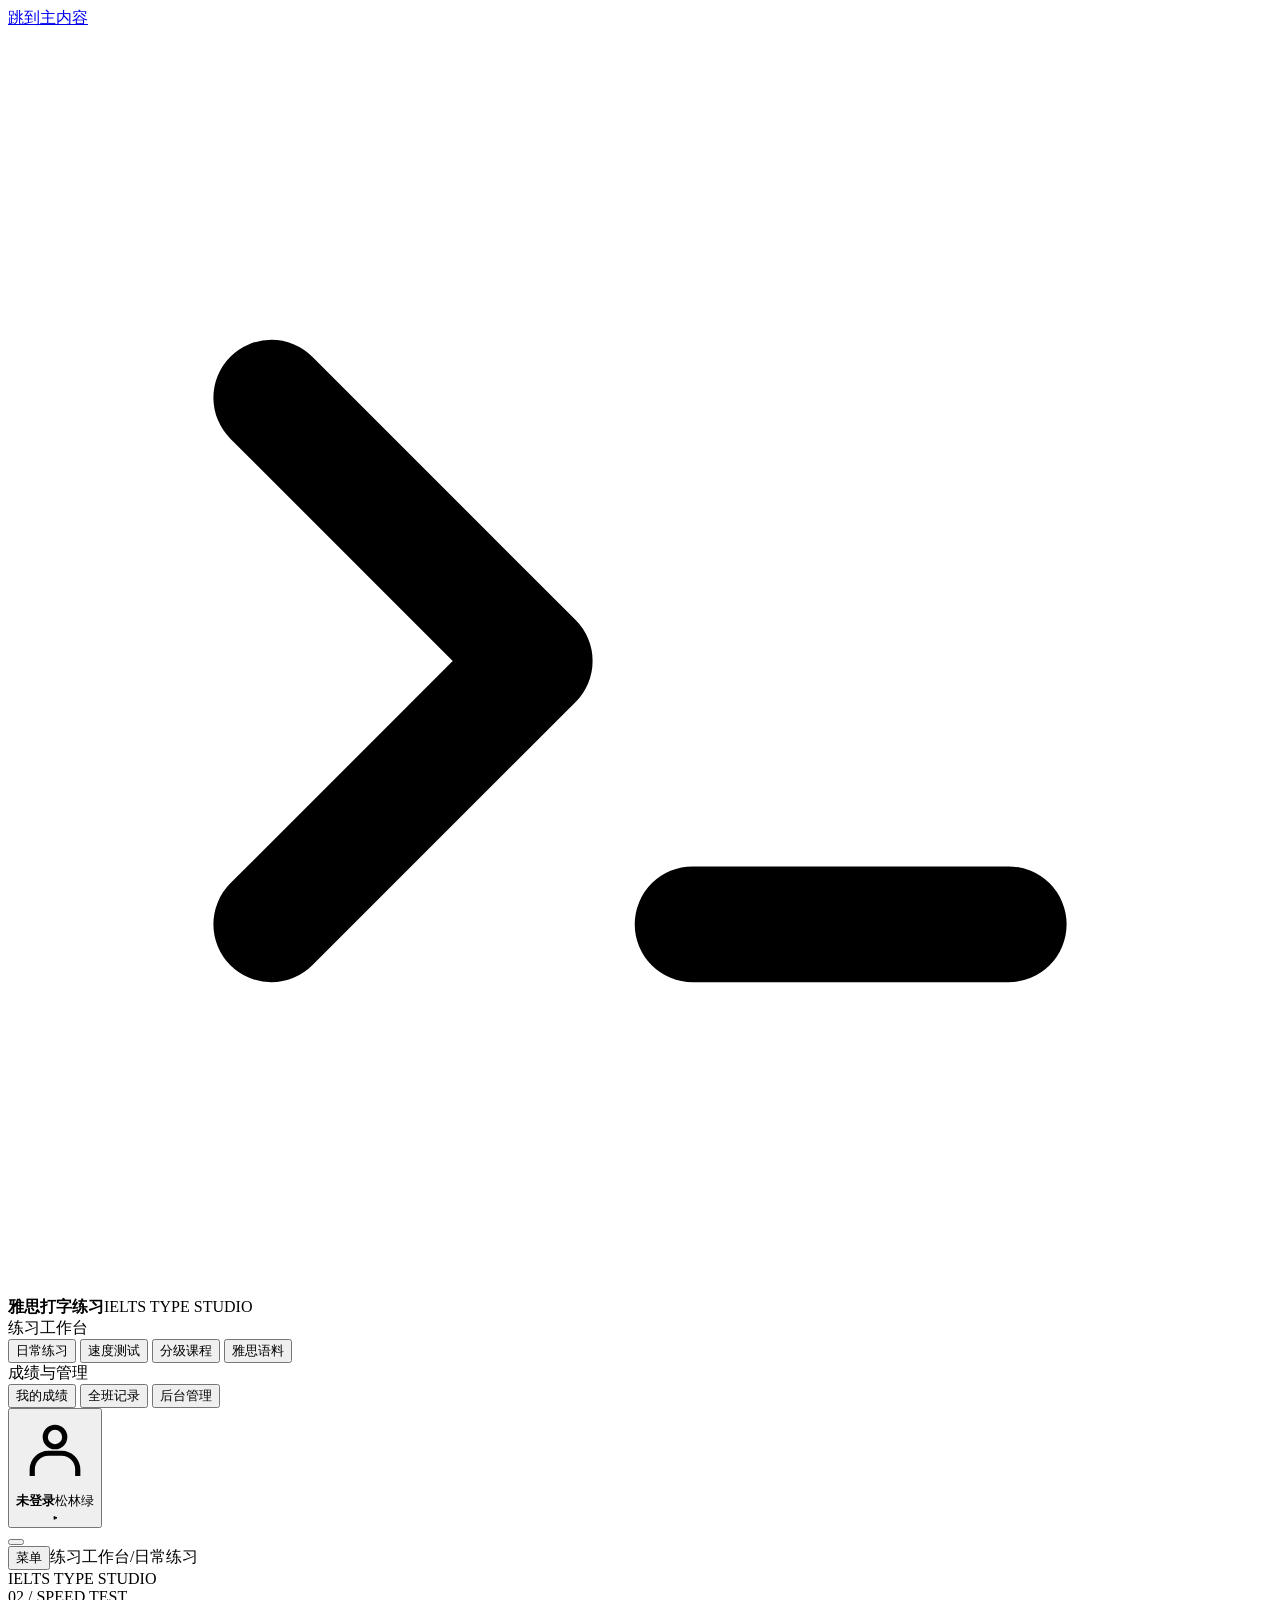
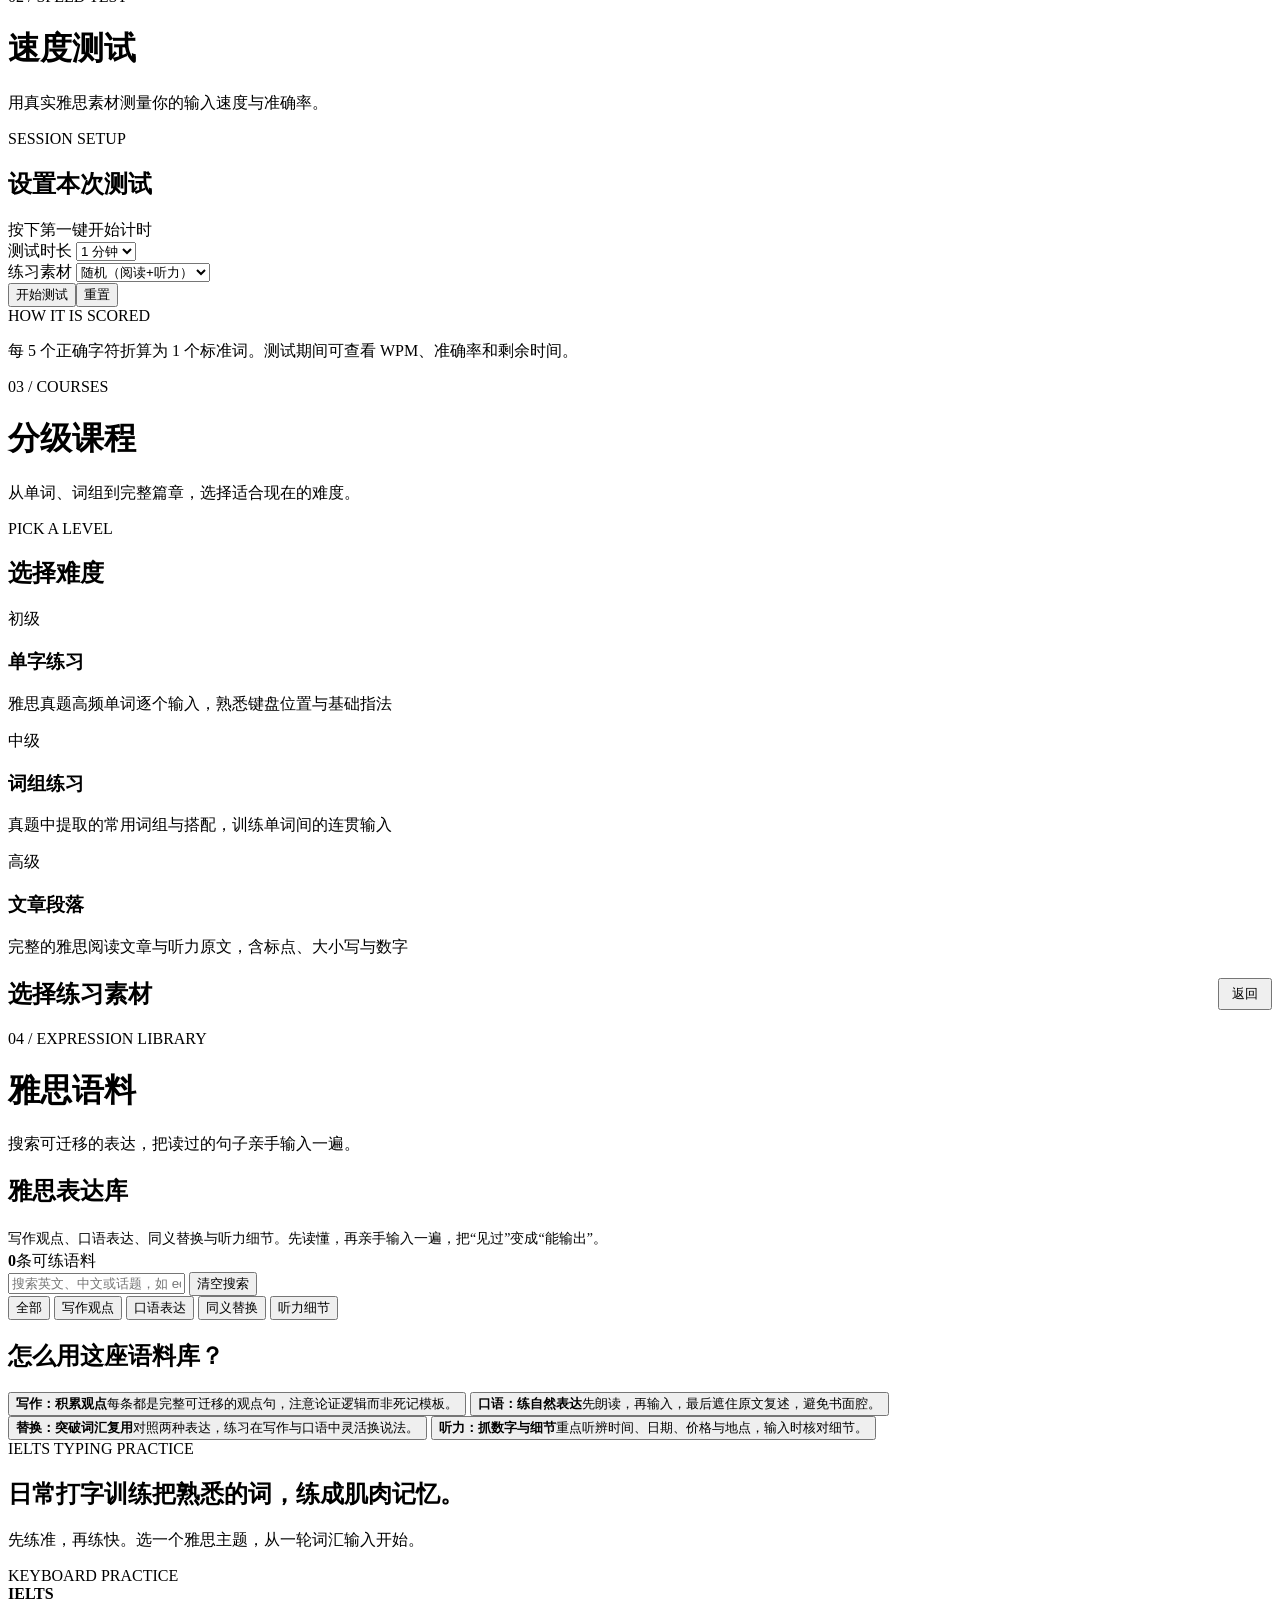
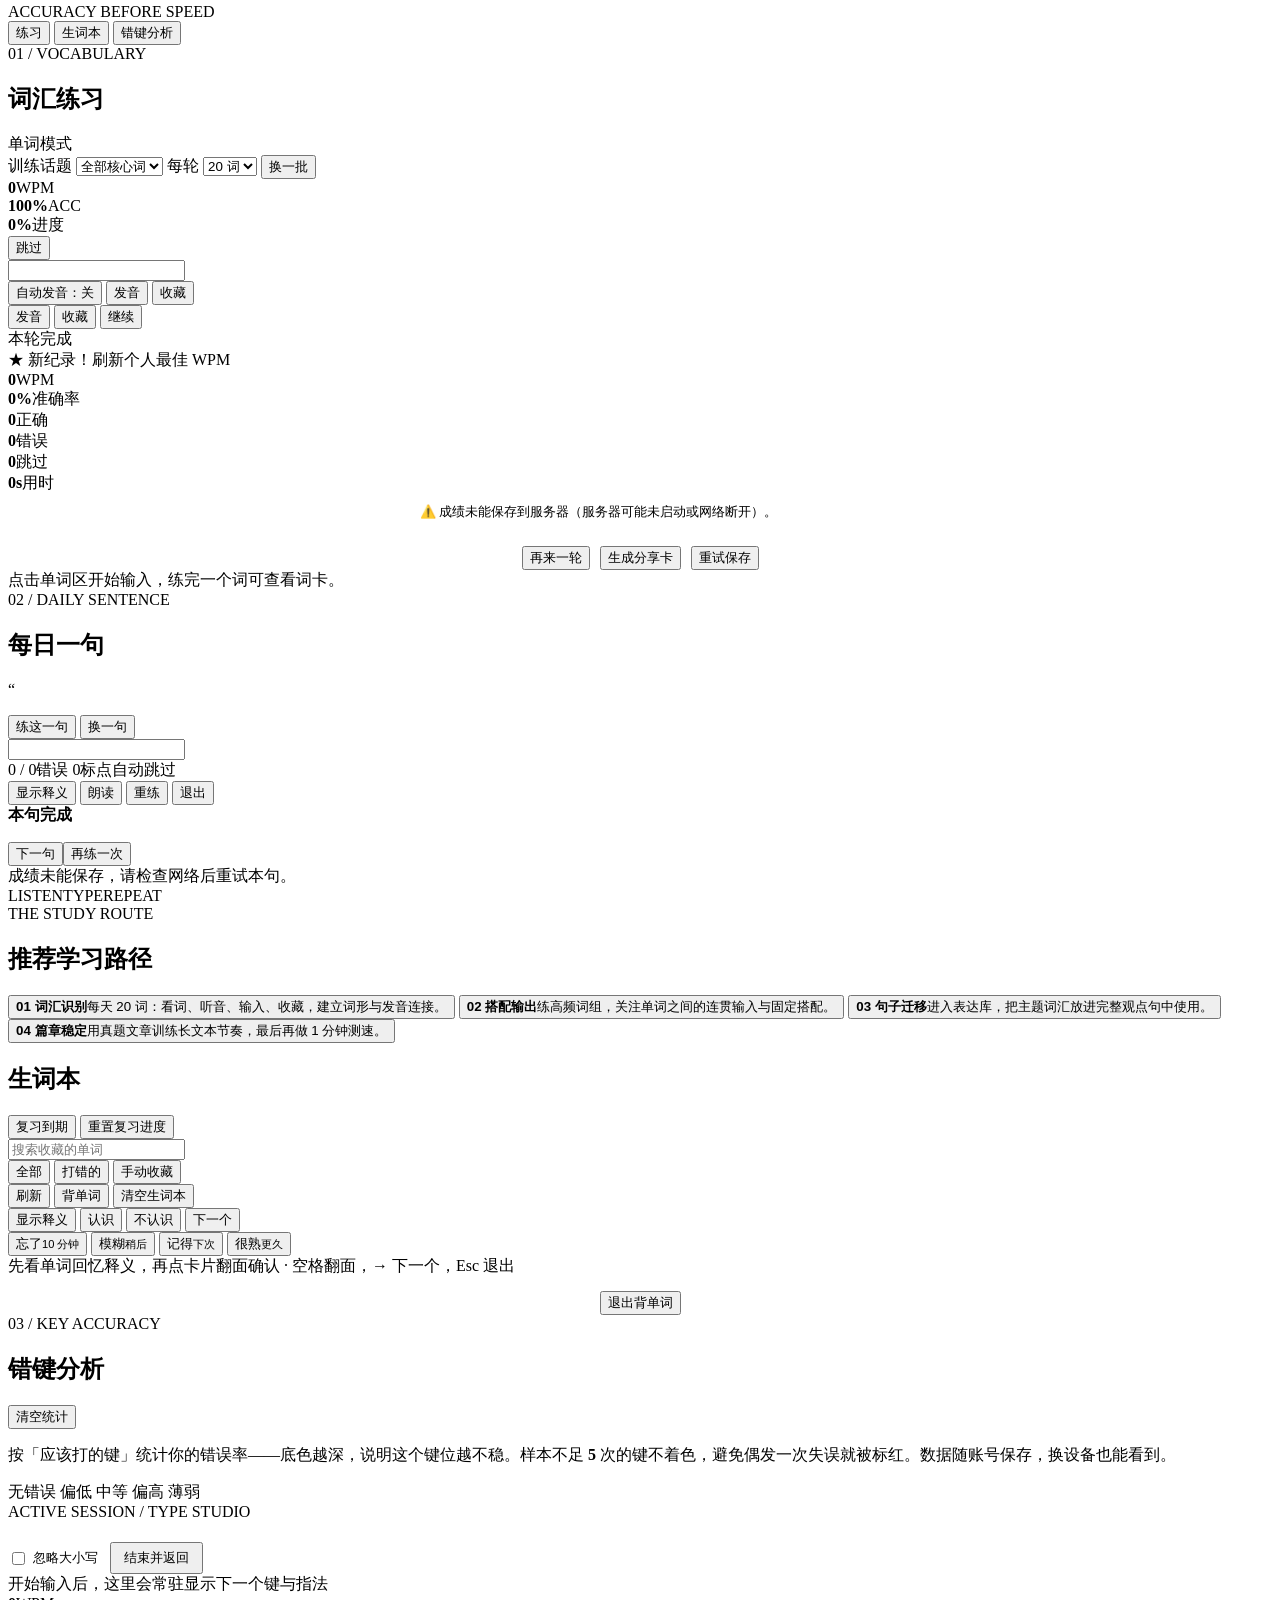
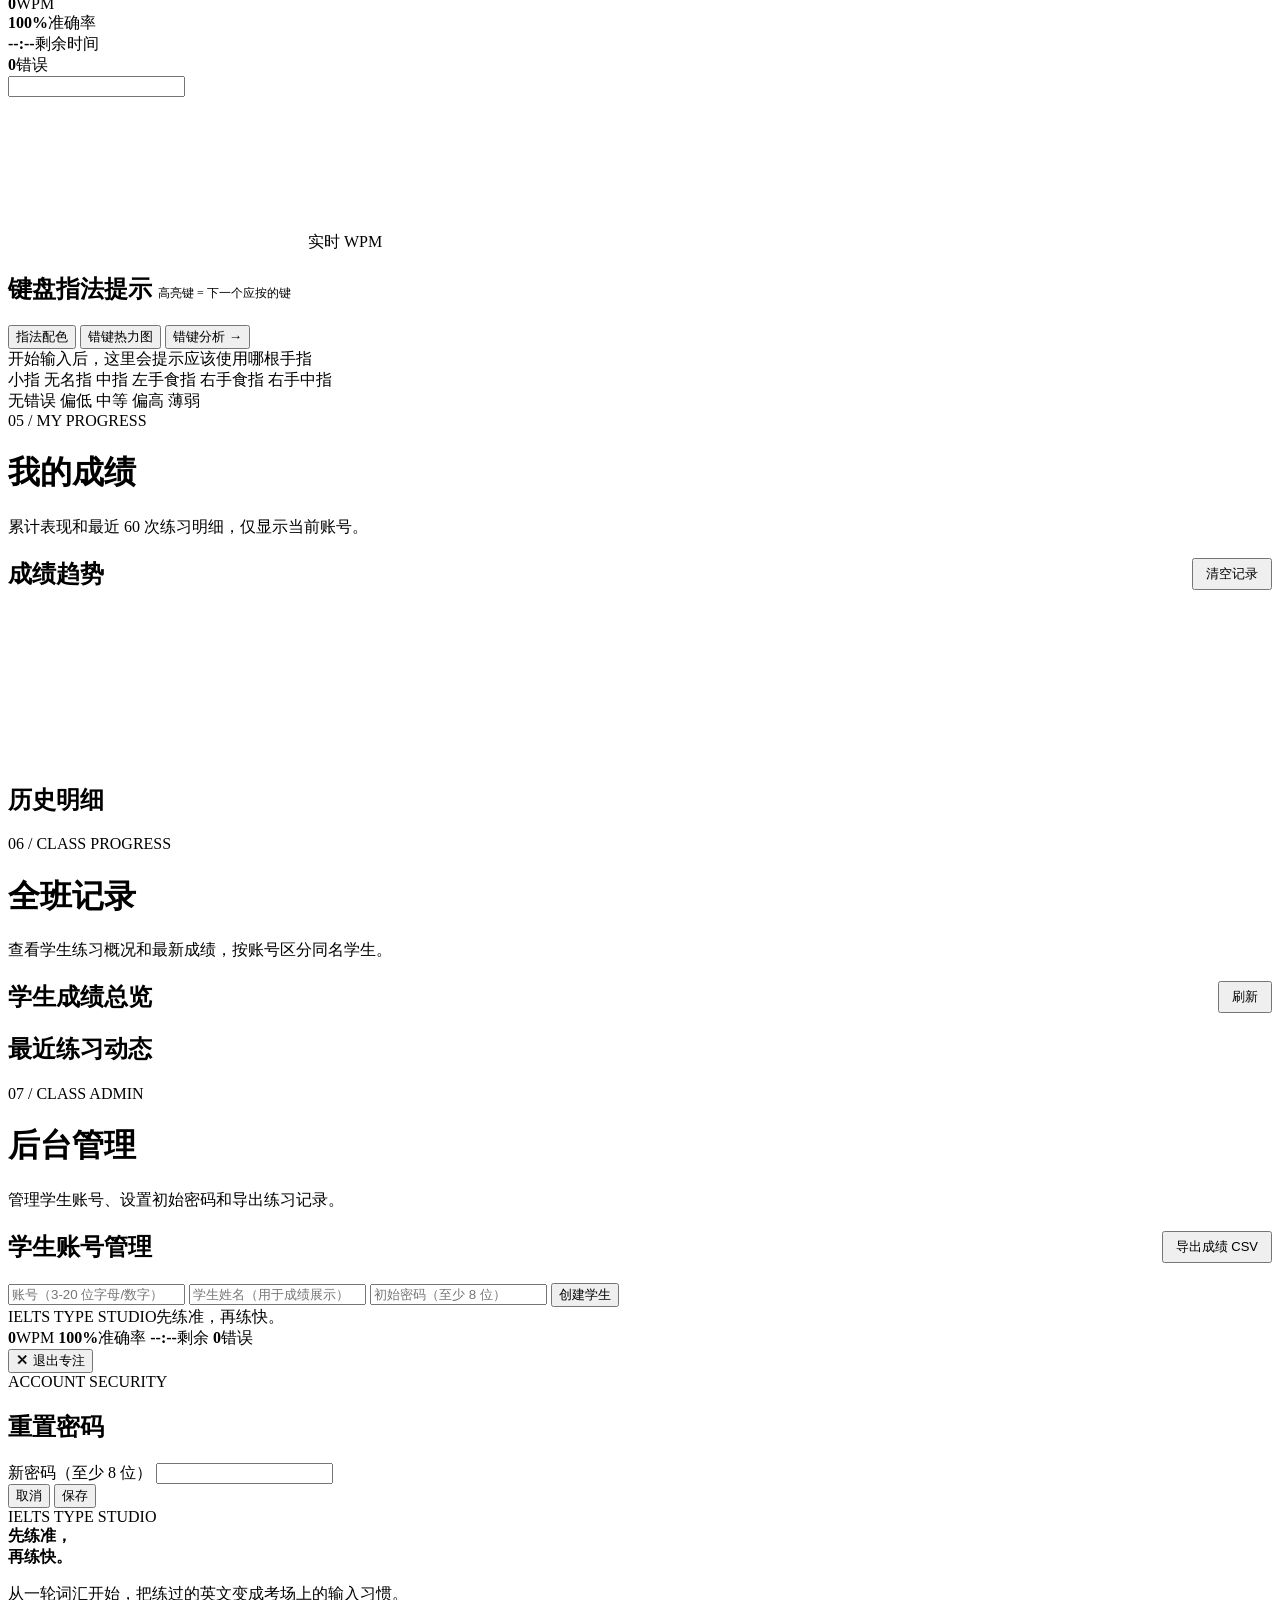
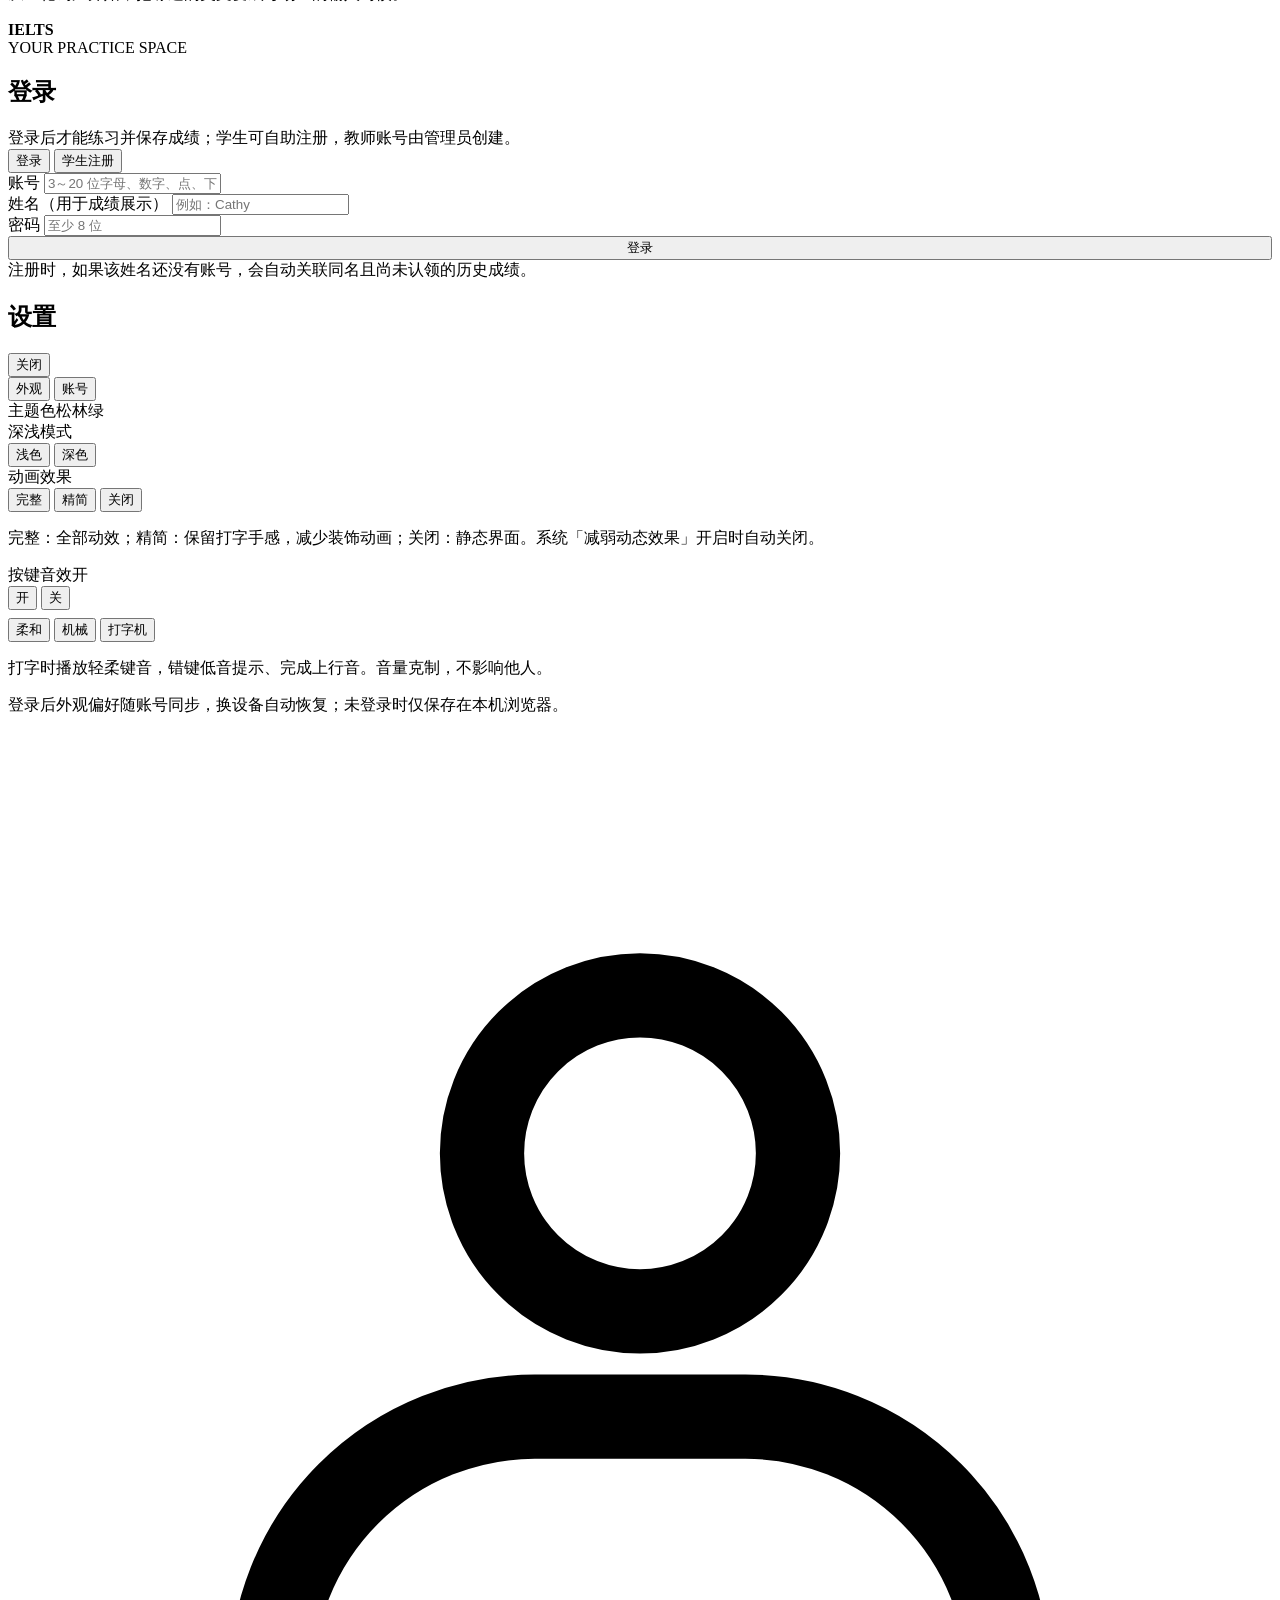
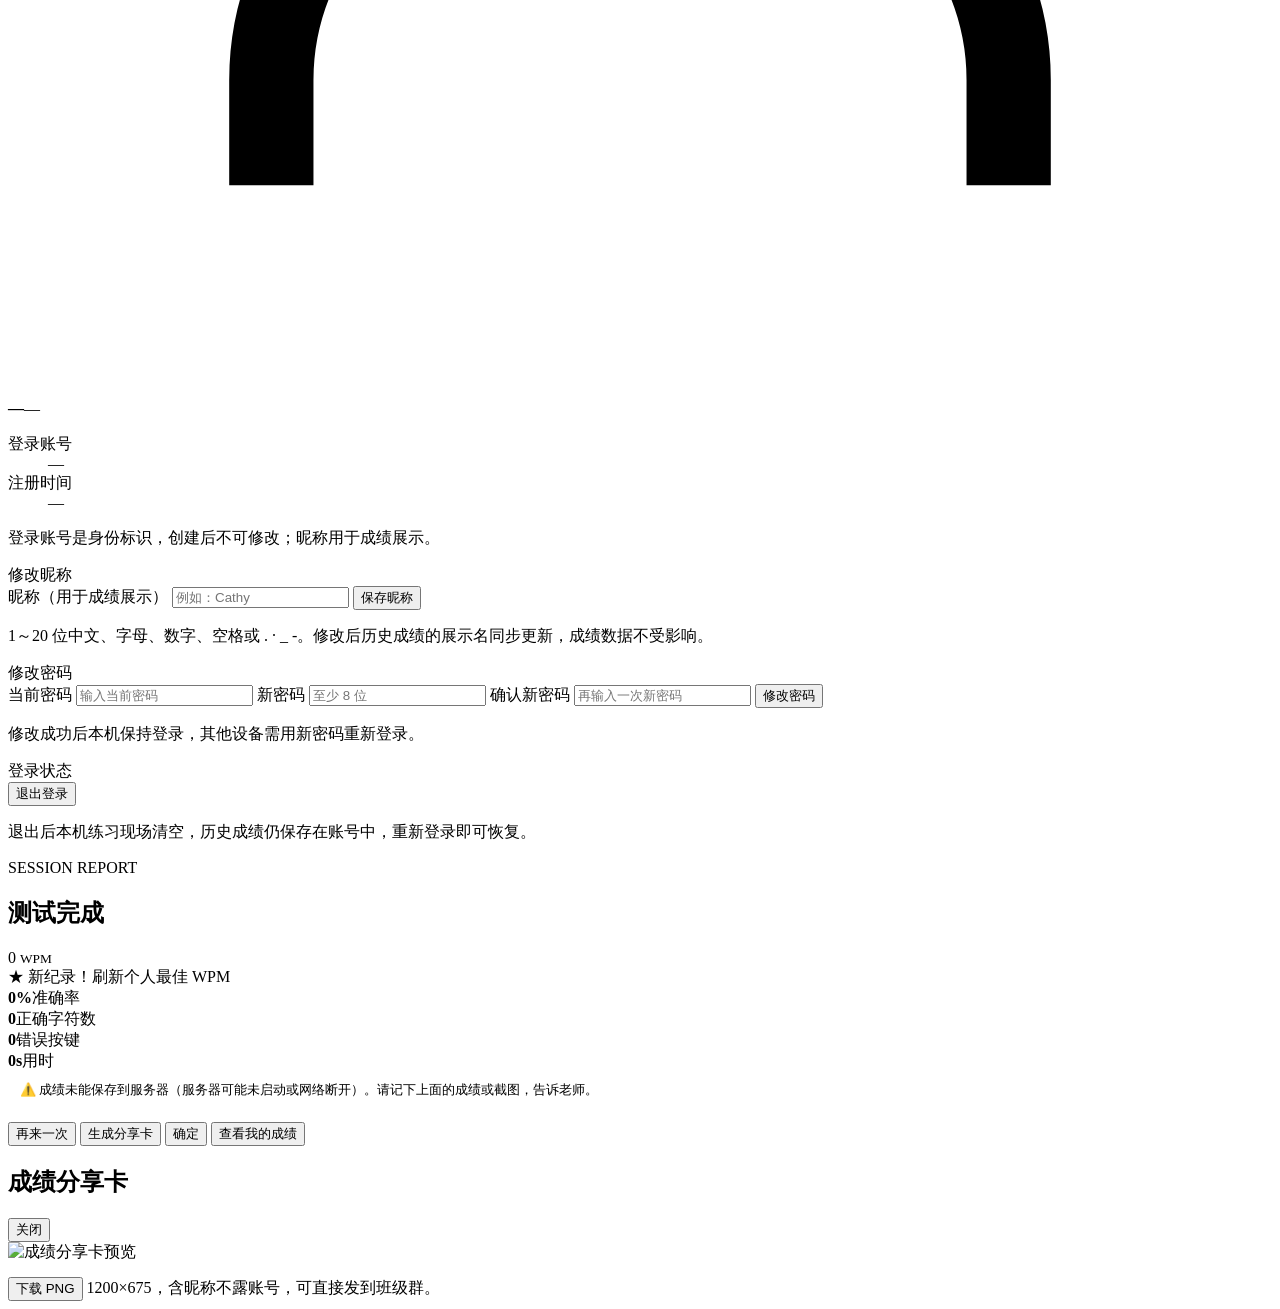
==== commit f35f8a17: "feat: v2.3 错词回流 —— 练习中打错的词自动进生词本 此前生词本只收手动收藏，练习中打错的词只要没顺手点收藏就彻底丢掉； 错键热力图又只按「应打字符」统计，只能说「t 错得多」，说不出「错" ====
--- a/server-source/v2/index.html
+++ b/server-source/v2/index.html
@@ -125,6 +125,9 @@
 <body>
 <a class="skip-link" href="#appMain">跳到主内容</a>
 <div class="ambient-bg" aria-hidden="true"><i></i><i></i><i></i></div>
+<!-- 景深预模糊层：专注镜头推近时让背景退到焦外。
+     只在 html.focus-dolly 期间可见（CSS 控制），平时不参与渲染。 -->
+<div id="focusDolly" aria-hidden="true"></div>
 <div class="grain" aria-hidden="true"></div>
 <aside class="sidebar" id="sidebar" aria-label="工作台侧栏">
   <div class="brand">
@@ -389,6 +392,12 @@
         </div>
         <div class="nb-toolbar" id="nbToolbar">
           <input id="nbSearch" placeholder="搜索收藏的单词" oninput="renderNotebook()">
+          <!-- v2.3 错词回流：按来源筛选。三个分段互斥，选择只作用于渲染，不改数据。 -->
+          <div class="nb-filter" id="nbFilter" role="group" aria-label="按来源筛选生词">
+            <button type="button" class="active" data-origin="all" onclick="notebookFilter('all')">全部</button>
+            <button type="button" data-origin="mistyped" onclick="notebookFilter('mistyped')">打错的</button>
+            <button type="button" data-origin="manual" onclick="notebookFilter('manual')">手动收藏</button>
+          </div>
           <button class="btn ghost" onclick="renderNotebook()">刷新</button>
           <button class="btn" onclick="startReview()">背单词</button>
           <button class="btn warn" onclick="notebookClear()">清空生词本</button>
